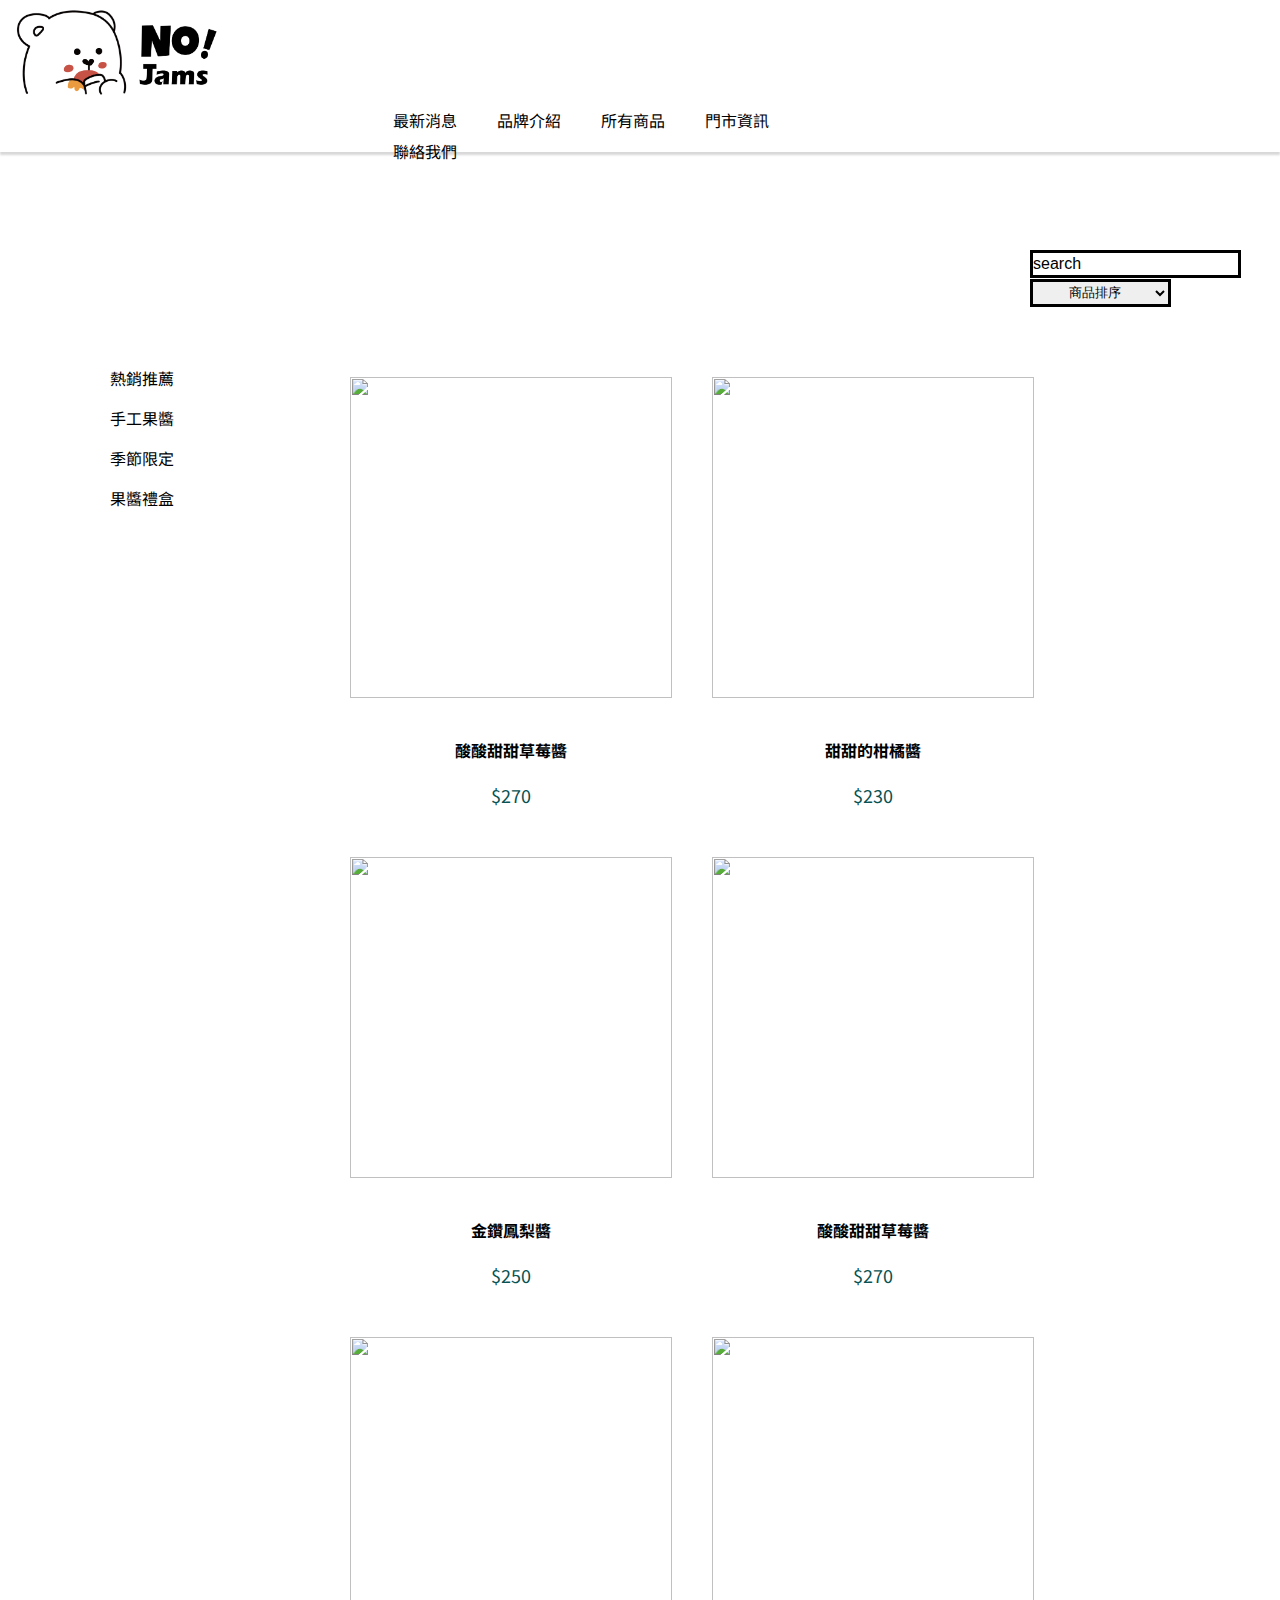
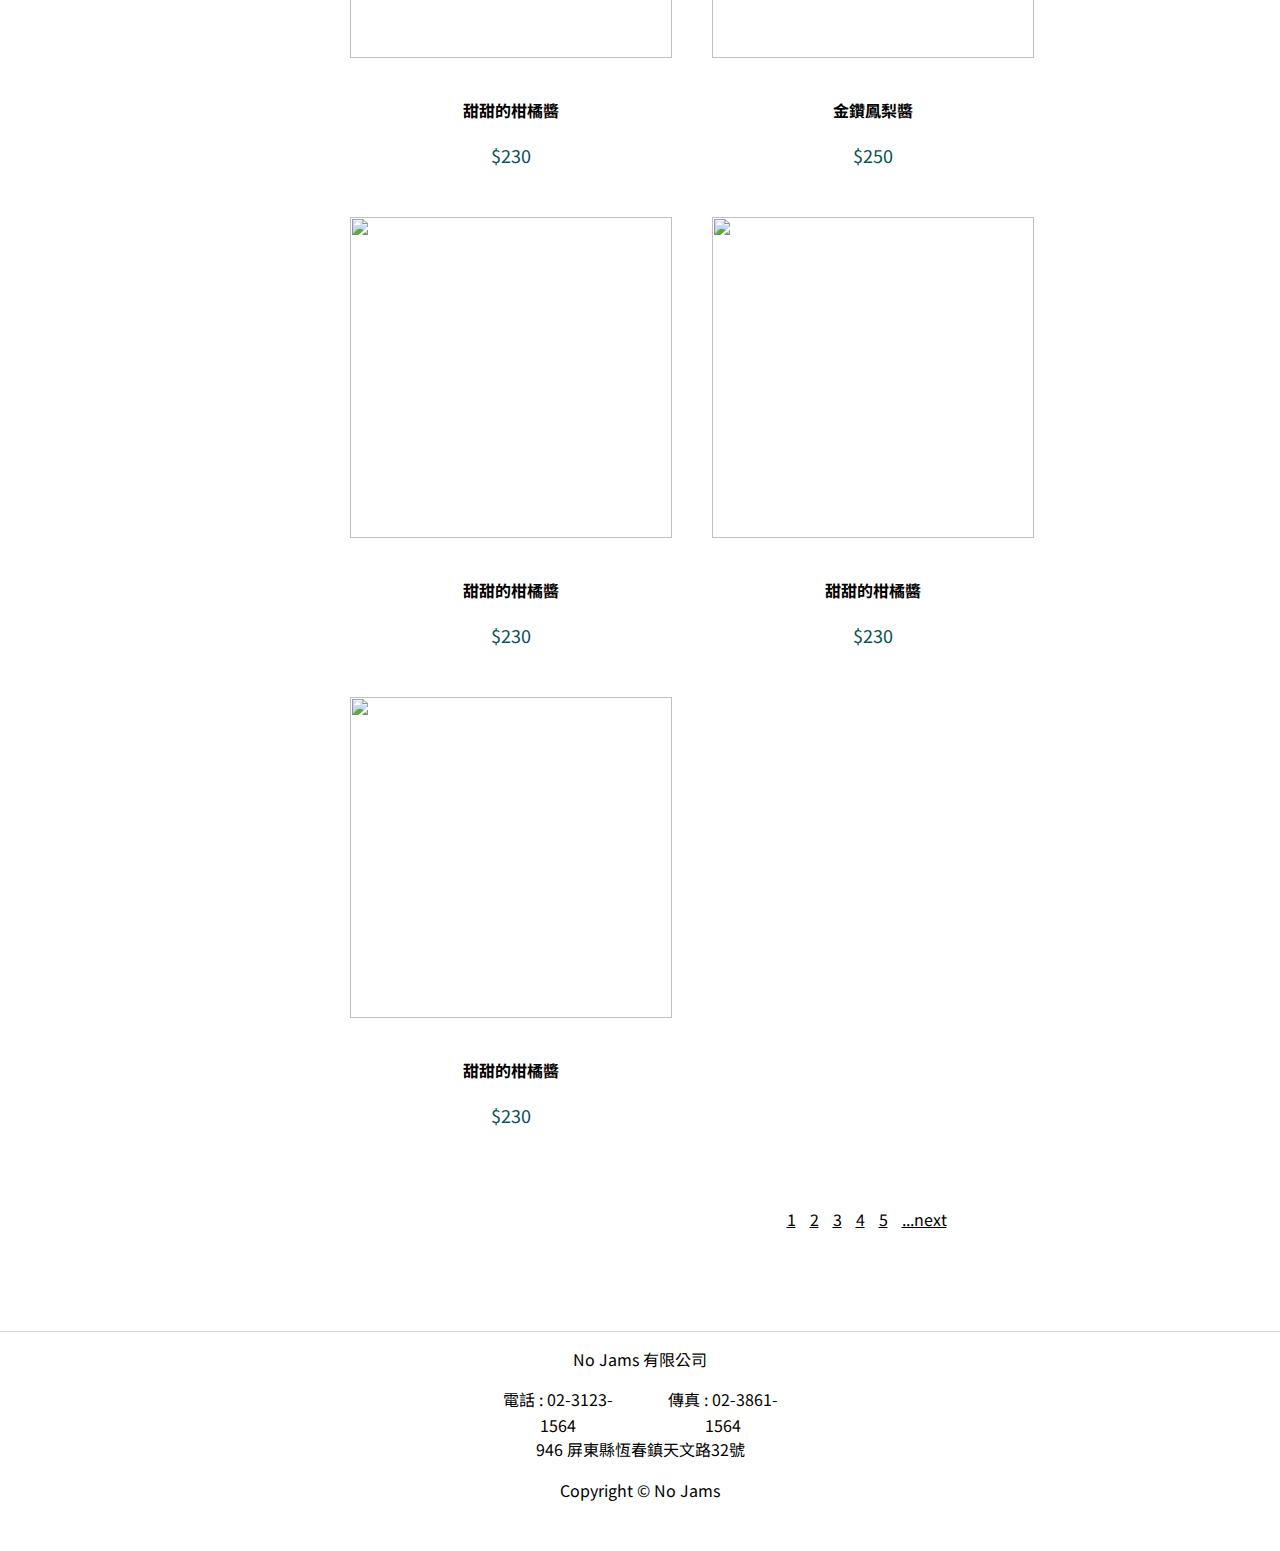
==== All_products.html @ 3ca2d2df "add.content" ====
<!DOCTYPE html>
<html lang="en">
<head>
    <meta charset="UTF-8">
    <meta http-equiv="X-UA-Compatible" content="IE=edge">
    <meta name="viewport" content="width=device-width, initial-scale=1.0">
    <title>所有商品</title>
    <link rel="stylesheet" href="./css/style.css">
    <link rel="stylesheet" href="https://pro.fontawesome.com/releases/v5.10.0/css/all.css" integrity="sha384-AYmEC3Yw5cVb3ZcuHtOA93w35dYTsvhLPVnYs9eStHfGJvOvKxVfELGroGkvsg+p" crossorigin="anonymous"/>
    <link rel="preconnect" href="https://fonts.googleapis.com">
    <link rel="preconnect" href="https://fonts.gstatic.com" crossorigin>                 
    <link href="https://fonts.googleapis.com/css2?family=Noto+Sans+TC:wght@100;300;400;500;700&display=swap" rel="stylesheet">
    <link rel="preconnect" href="https://fonts.googleapis.com">
    <link rel="preconnect" href="https://fonts.gstatic.com" crossorigin>
    <link href="https://fonts.googleapis.com/css2?family=Noto+Sans+TC:wght@100;300;400;500;700&family=Source+Sans+Pro:ital,wght@0,200;0,300;0,400;0,600;0,700;0,900;1,200;1,300;1,400;1,600;1,700;1,900&display=swap" rel="stylesheet">
</head>
<body>
 
    <div class="head">
        <a href="index.html"><img src="./img/nojams_logo.png" alt="" ></a>

        <div class="icon"> 
        <i class="fas fa-user"></i>
        <i class="fas fa-shopping-cart"></i>              
        <i class="fab fa-facebook"></i>
        <i class="fab fa-instagram"></i>
       </div>
        
        <ul>
            <li>
                <a href="News.html">最新消息</a> 
            </li>      
            <li>
                <a href="Brand_introduction.html">品牌介紹</a>  
            </li>
            <li>
                <a href="All_products.html">所有商品</a> 
                <ol>
                <li><a href="#">熱銷推薦 </a></li>
                <li><a href="#">手工果醬</a></li>                </ol>
             </li>
            <li>
                <a href="position.html">門市資訊</a>  
            </li>
            <li><a href="Content_us.html">聯絡我們</a> 
            </li>

           </ul>
        



     <div class="top_search">
        <div class="search">
            <input type="text" value="search">
            <button><i class="fas fa-search"></i></button>  
   
              <select name="" id=""> 
                  <option value="">商品排序</option>
                  <option value="價格高到低">價格高到低</option>
                  <option value="價格低至高">價格低至高</option>
              </select>
          
        </div>
           
     </div>

     
      <div class="Aproduct">
          <div class="list1_l">
            <li>
                <a href="#">熱銷推薦</a>
            </li>      
            <li>
                <a href="Jams.html">手工果醬</a>
                <ol>
                <li><a href="#">酸酸甜甜 </a></li>
                <li><a href="#">甜蜜蜜</a></li>
                <li><a href="#">屬於大人</a></li>
                </ol>
             </li>
            <li>
                <a href="#">季節限定</a>  
            </li>
            <li> 
                <a href="#">果醬禮盒</a>
            </li>
        </div>
        


           <div class="products"> 
               <div class="item">
                <a href="Jams.html">
                    <img src="./img/product2.jpg" alt="">
                    <h4>酸酸甜甜草莓醬</h4>
                 </a>
               <p>$270</p>
            </div>
            <div class="item">
                <a href="#">
                    <img src="./img/product.jpg" alt="">
                    <h4>甜甜的柑橘醬</h4>
                 </a>
                <p>$230</p>
             </div>
             <div class="item">
                <a href="#">
                    <img src="./img/product3.jpg" alt="">
                    <h4>金鑽鳳梨醬</h4>
                 </a>
                <p>$250</p>
             </div>
             <div class="item">
                <a href="#">
                       <img src="./img/product2.jpg" alt="">
                    <h4>酸酸甜甜草莓醬</h4>
                 </a>
                <p>$270</p>
             </div>
             <div class="item">
                <a href="#">
                    <img src="./img/product.jpg" alt="">
                    <h4>甜甜的柑橘醬</h4>
                 </a>
                <p>$230</p>
             </div>
             <div class="item">
                <a href="#">
                    <img src="./img/product3.jpg" alt="">
                    <h4>金鑽鳳梨醬</h4>
                 </a>
                <p>$250</p>
             </div>
             <div class="item">
                <a href="#">
                    <img src="./img/product.jpg" alt="">
                    <h4>甜甜的柑橘醬</h4>
                 </a>
                <p>$230</p>
             </div>
             <div class="item">
                <a href="#">
                    <img src="./img/product.jpg" alt="">
                    <h4>甜甜的柑橘醬</h4>
                 </a>
                <p>$230</p>
             </div>
             <div class="item">
                <a href="#">
                    <img src="./img/product.jpg" alt="">
                    <h4>甜甜的柑橘醬</h4>
                 </a>
                <p>$230</p>
             </div>
           
           </div>
       
    </div>

    <div class="page">
        <a href="#">1</a>
        <a href="#">2</a>
        <a href="#">3</a>
        <a href="#">4</a>
        <a href="#">5</a>
        <a href="#">...next <i class="fas fa-angle-right"></i></a>
        
        
    </div>


  
    <div id="footer">
        <div class="ficon">
        <i class="fab fa-facebook"></i>
        <i class="fab fa-instagram"></i>
        <i class="fas fa-envelope"></i>
        </div>
        <div class=text>
        <p>No Jams 有限公司</p>
        <div class="phone">
        <p class="ph">電話 : 02-3123-1564</p><p>傳真 : 02-3861-1564</p>
        </div>
        <p>946 屏東縣恆春鎮天文路32號</p>
        <p>Copyright © No Jams</p>
        </div>
    </div>

</body>
</html>
---- css/style.css ----
@import url('reset.css');

*{
    margin: 0;
    padding: 0;
    color: black;
    box-sizing: border-box;
    
}
body{
    font-family: 'Noto Sans TC' ,sans-serif;
    font-size: 16px;
    margin: 0 auto;
    overflow-x: hidden;
    
    
}

/* head */

.head{
    height: 152px;
    box-shadow: 0 3px 2px rgba(199, 199, 199, 0.7);    
    z-index: 1;


    

}

img{
    width: 239px;
    height: 103px;
    

}

/* 選單 */
ul{
    width: 515px;
    margin: 0 auto;
    
    
   
  }
  
  li{ 
    position: relative;
    display: inline-block;  
    font-style: normal;
  
   
    
  }
  
  li a{
    display: block;
    width: 80px;
    height: 30px;
    text-decoration: none;
    line-height: 23.17px;
    margin: 0 10px ;    
    
    
  }
  
  li a:hover{
      color: rgb(218, 218, 218);
  }
  
  
  
  ul>li:hover ol{
    display: block;
   
    
  
  }
  ol{
    position: absolute;
    display: none;
    top: 30px;
    left: -8px;

  }
  
  
  
  ol>li a{
    display: block;
    width: 80px;
    height: 30px;
    text-decoration: none;
    text-align: center;
    line-height: 20px;
  
  }
  
  ol:hover>li {
   
  
  
  }

  /* icon */

.icon{
    font-size: 20px;
    float: right;
    margin-top: 20px;
    margin-right :20px ;
}

.fas ,.fab{
    margin-right: 20px;

}

/* head下的圖 */

.photo{
    /* background-color: rgb(207, 205, 205); */
    height: 629px;
    margin-top: 15px;
    margin-bottom: 140px;
   
    
    
   
}
.photo img{
  width:100%;
  height: 100%;
  object-fit: cover;
  

}
/* 裝飾叉子湯匙 */
.Decorate{
  position: absolute;
  top: 978px;
  right: -152px;
  width: 100%;
  height: 155px;
  width: 575px;
  transform: rotate(51deg);
}

.Decorate2{
  position: absolute;
  top: 1885px;
  left: -110px;
  width: 100%;
  height: 155px;
  width: 526px;
  transform: rotate(316deg);
  


}

/*首頁 區塊1 */
.top{
    width: 1040px;
    height: 520px;
    margin: 0 auto;
    display: flex;
    
}

.top img{
  height: 480px;
  width: 557px;
  margin-top: 20px;
  margin-left: 20px;
  object-fit: cover;
  object-position: bottom right;
  box-shadow: 8px 6px 7px rgba(0, 0, 0, 0.7); 

  
}

.ph1{
  position: relative;
}

.line{
  height: 484px;
  width: 556px;
  position: absolute;
  border: 3px solid black;
  border-bottom: 4px solid black ;
  border-right: 5px solid black ;
  top:5px;
  left: 5px;
  
}


.list1{
  margin: 20px;
  margin-left: 60px;

}

.list1 h1{
  margin: 20px 20px 10px;


}

.list1 h3{
  margin: 0 20px 30px;

}

.list1 p{
  margin: 20px;
  line-height:1.6;

}

.list1{

}

.list1 a{
  font-size: 16px;
  font-style: normal;
	display: block;
	background-color:#F5C554;
	width: 111px;
	height: 43px;
	text-align: center;
	line-height: 40px;
  margin-top: 40px;
  margin-left: 246px;
}
  

/* 首頁區塊2 */
.top2{
  width: 1040px;
  height: 520px;
  margin: 80px auto;
  display: flex;
}

.top2 img{
height: 480px;
width: 557px;
object-fit: cover;
object-position: bottom;
margin-top: 20px;
margin-left: 20px;
box-shadow: 8px 6px 7px rgba(0, 0, 0, 0.7); 

}

.ph2{
position: relative;
}

.line2{
height: 484px;
width: 556px;
position: absolute;
border: 3px solid black;
border-bottom: 4px solid black ;
border-right: 5px solid black ;
top:5px;
left: 5px;


}


.list2{
margin: 20px;
margin-right: 40px;

}

.list2 h1{
margin: 20px 20px 10px;


}

.list2 h3{
margin: 0 20px 30px;

}

.list2 p{
margin: 20px;
line-height:1.6;

}

.list2{

}

.list2 a{
font-size: 16px;
font-style: normal;
display: block;
background-color:#F5C554;
width: 111px;
height: 43px;
text-align: center;
line-height: 40px;
margin-top: 40px;
margin-left: 246px;
}

/* 首頁輪播區塊3 */

.top3 {
  height: 750px;
  display: flex;
  margin-top: 130px;
  overflow: hidden;
  position: relative;
}



.top3 img{
  width: 322px;
  height: 382px;
  margin-right: 50px;
  margin-top: 200px;
  object-fit: cover;
  object-position: bottom;
  box-shadow: 8px 6px 7px rgba(0, 0, 0, 0.7); 
}

.ph3,.ph5,.ph7{
  position: relative;
  margin-top: 40px;
  


}

.line3,.line5,.line7{
  width: 322px;
  height: 382px;
  position: absolute;
  border: 3px solid black;
  top:189px;
  left:-10px
}

.ph4,.ph6{
  position: relative;
  margin-top: 100px;

}

.line4,.line6{
  width: 322px;
  height: 382px;
  position: absolute;
  border: 3px solid black;
  top: 189px;
  left:-10px

}

.top3 .list3{
  width: 450px;
  height: 150px;
  margin: 0 auto;
  position: absolute;
  left: 0;
  right: 0;
  top:30px;
  margin: auto;
}
.top3 .list3 h1{
  font-size: 64px;
  position: absolute;
  margin: 0 auto;
  text-shadow: 2px 3px #999999;
  color: #F5C554;


}

.top3 .list3 h2{
  position: absolute;
  top: -1px;
  left: -142px;
  transform: rotate(347deg);
  


}
.top3 .list3 h3{
  font-weight: bold;
  position: absolute;
  top: -14px;
  right: -86px;
  transform: rotate(19deg);
  
}


.top3 a{
  font-size: 25px;
  font-style: normal;
  color: white;
  text-shadow: 1px 2px #8a8a8a;
  display: block;
  background-color:#000000;
  width: 121px;
  height: 40px;
  text-align: center;
  line-height:1.6;
  margin: 0 auto;
  margin-top: 110px;
  text-decoration: none;
  }


/* 頁尾 */
#footer{
  height: 220px;
  margin: 0 auto;
  position: relative;
  margin-top: 100px;
  border-top: 1px solid rgba(199, 199, 199, 0.7);
}

#footer .text p{
  text-align: center;
  padding-top: 15px;
  line-height: 1.6;
  font-size: 16px;
}

.ficon{
  font-size: 20px;
  position: absolute;
  top: 100px;
  left: 461px;
  

}

#footer .text  .phone{
  height: 50px;
  width: 310px;
  display: flex;
  margin: 0 auto;
  
}
#footer .text  .phone .ph{
  margin-right: 20px;
}
/* 品牌介紹背景浮動區塊 */


.photo1{
  margin-top: 15px;
  /* background-color: rgb(207, 205, 205); */
  height: 629px;
  margin-bottom: 380px;
  position: relative;
}
.photo1 img{
  width:100%;
  height: 100%;
  object-fit: cover;
  object-position: center;

  

}
.photo1 .p1{
  width: 910px;
  height: 486px;
  position: absolute;
  top: 405px;
  left: 0;
  right: 0;
  margin: auto;
 
}
.photo1 .p1 img{
  object-fit: cover;
  object-position: 10% 30%;
  
}


.p1 h1{
  font-size: 64px;
  position: absolute;
  text-align: center;
  top: 116px;
  left: 0;
  right: 0;
  bottom: 0;
  margin: auto;
  color: white;
  font-weight: 500;
  text-shadow: 2px 3px #999999;
 
}



/* 品牌介紹製作步驟-如何製作果醬 */

.middle{ 
  width: 1200px;
  height: 1160px;
  margin: 0 auto;
  font-size: 0%;
  background-image: url(../img/Vector\ 1.png);
  background-repeat: no-repeat;
  position: relative;

}
.middle .lin {
    position: absolute;
    left: -150px;
    bottom: -195px;
    width: 710px;
    height: 296px;
}
.middle .bee{
  width: 130px;
  height: 120px;
  position: absolute;
      left: 569px;
    bottom: 59px;

}

.middle h1{
  font-size: 64px;
  text-align: center;
  /* text-shadow: 2px 3px #999999; */
  -webkit-text-fill-color: transparent;
  -webkit-text-stroke: 2px #F5C554;
 
}

.middle1 {
  display: flex;
  flex-wrap: wrap;
  margin: 30px 20px;
  

  
 


}

.middle1 .step{
  list-style: none;
  width: 325px;
  height: 430px;
  vertical-align: middle;
  margin: 50px  auto; 
  
   
 
 

}
  


.middle1 img{
  width: 325px;
  height: 259px;
  object-fit: cover;
  object-position: bottom;
}

.middle1 h4{
  font-size: 25px ;
  text-align: center;
  line-height: 35px;
  padding: 0 0px;
  padding-top: 0px;

}

.middle1 p{
  font-size: 16px;
  padding: 10px 20px;
  line-height: 35px;
  text-align: center;

}

.step1{
  border: 3px solid #F5C554;
  height: 171px;
  position: relative;

}

.step1 h4{
  color: #F5C554;
}

.step1 img{
  height: 41px;
  width: 121px;
  position: absolute;
  top: -15px;
  left: 100px;
  position: relative;


  
}
.box{
  height: 41px;
  width: 121px;
  background-color: white;
  border: 3px solid #F5C554;
  position: absolute;
  top: -22px;
  left: 93px;
} 


/* 品牌介紹最下面區塊 */

.down{
  margin-top: 40px;
  background-color: coral;
  height: 473px;
  display: flex;


}

.down img{
  height: 100%;
  object-fit: cover;
  width: 100%;
  overflow: hidden;

}






/* 最新消息 */

.middlenews {
  width: 1200px;
  height: 1000px;
  margin: 0 auto;
 
}

.middlenews h1{
  font-size: 64px;
  text-align: center;
  margin-bottom: 40px;
  text-shadow: 2px 3px #999999;
}



.news {
  /* background: #ffffff ; */
  border: 3px solid rgb(180, 180, 180);
  width: 440px;
  height: 360px;
  margin: 0 auto;
  display: inline-block;
  vertical-align: middle;
  margin: 40px 77px; 
  box-shadow: 8px 6px 7px rgba(65, 65, 65, 0.7); 

 
  
  
}

.new1{

  
  
  
 
}

.new1 img{
  width: 440px;
  height: 240px;
  width: 100%;
  object-fit: cover;
  object-position: center ;
}

.new1 p{
  font-size: 16px;
  padding-left: 20px;
  padding-top: 15px;
  
  

}

.new1 h3{
  font-size: 25px;
  padding-left: 20px;
  padding-top: 28px;
  float: left;
  
  
}

.new1 a{
  font-size: 18px;
  float: right;
  margin: 0 10px;
  padding-top: 35px;
}

.new1 a .fas {
  font-size: 20px;
  margin-left: 5px;
}
.news a:hover,.fas:hover{
  color: #869DB3;
}



/* 左邊商品列表 */


.Aproduct{
  display: flex;
  padding-left: 100px;

  
}

.list1_l{
  width: 250px;
  margin: 0 auto;
  margin-right: 50px; 
  margin-top: 50px;
 
}

.list1_l li:hover{ 
  font-style: normal;
}

.list1_l li a{
  display: block;
  width: 80px;
  height: 30px;
  text-decoration: none;
  line-height: 23.17px;
  margin: 0px 10px ;  
   
  
}

.list1_l li a:hover{
    color: #657682;
 
}

.list1_l li:hover .list1_ll li {
  position: relative;
  
}
.list1_l ol{
  position: absolute;
  display: none;
  top: 0px;
  left: 80px;

}



.list1_l ol>.list1_l li a{
  display: block;
  width: 80px;
  height: 30px;
  text-decoration: none;
  text-align: center;
  line-height: 20px;

}


.list1_l li:hover ol {
  display: block;
}

.list1_l>li{
  display: block;
  margin: 10px 0;
}





/* 中間商品 */
.products {
  display: flex;
  flex-wrap: wrap;
  height: 100%;
  margin-left: 80px;
  margin-top: 50px;
  
 
}

.item{
  width: 322px;
  height: 440px;
  text-align: center;
  margin: 20px;
 
}

.products img{
  width: 322px;
  height: 321px;
  display: block;
  width: 100%;
  margin-bottom: 40px;

}

.products h4{
  font-size: 16px;
  margin-bottom: 20px;

  
  


}

.products p{
  font-size: 18px;
  color: rgb(7, 82, 82);
  


}
.products p:hover{

}

.products a{
  text-decoration:none
  
}

.products a h4:hover{
  color: #869DB3;
  
}


/* 最下面頁面連結 */
.page{
 width: 1033px;
  margin-left: 360px;
  text-align: center;
  margin-top: 50px;
}

.page a {
  display: inline;
  margin: 0 5px;
 
 

}

.page a .fas{

}

.page a:hover{
  text-decoration: none;
  color: #8a8a8a;
  
}

/* 搜尋列表 */

.top_search{
  display: flex;
  margin: 0 30px;
  margin-top: 80px;
}
.search{
  padding-left:1000px;
  position: relative;
 

}
.search input{
  border: 3px solid;
  height: 28px;
  width: 211px;
  font-size: 16px;
  
  
}

.search button{
  border: none;
  height: 19px;
  width: 20px;
  position: absolute;
  top: 4px;
  right: 149px;
  background-color: white;
}
.search .fas{
  font-size: 18px;
  margin-top: 1px; 
}

/* 商品排序選單 */

select{
  height: 28px;
  width: 141px;
  text-align: center;
  border: 3px solid black;
  
}

option{

}

 


  /*購買頁面 */


  .shop{
    margin-top: 80px;
    padding:80px 140px;
    /* background-color: rgb(22, 22, 22); */
    display: flex

  }

  .shop img{
    height: 561px;
    width: 675px;

  }

  .shop_test{
    height: 561px;
    width: 471px;
    background-color: rgb(255, 255, 255);
    padding-top: 60px;
    padding-left: 100px;


   
  }


  .shop h1{
    font-size: 41px;
    margin-bottom: 20px;
  } 

  .shop h5{
    font-size: 25px;
    color: rgb(14, 119, 119);
    margin-bottom: 10px;
  } 

  .shop p{
    width: 368px;
    line-height: 1.6;
    margin: 10px 0;
    letter-spacing:2px;


  }

.shop .fas{
  font-size: 20px;
}

.shop_test .box_1{
  height: 55px;
  display: flex;
  margin: 20px 0;
  

}


.decrase{
    height: 55px;
    width: 53px;
    border: 1px solid rgb(0, 0, 0);
    line-height: 40px;
    border-right: none;
    float: left;
    padding-left: 17px;
    padding-top: 8px;
    background-color: white;

}

.number{
  height: 55px;
  width: 73px;
  border: 1px solid rgb(0, 0, 0);  
  float: left; 
}

.plus{
  height: 55px;
  width: 53px;
  border: 1px solid rgb(0, 0, 0);
  line-height: 40px;
  border-left: none;
  padding-left: 17px;
  padding-top: 8px;
  background-color: white;
  margin-right: 40px;


} 



button{
  height: 55px;
  width: 143px;
  background-color: black;
  font-size: 18px;
  color: white;
  /* text-align: center; */
  border: 1px solid #000000;

}
button:hover{
  background-color: #F5C554;
}


/* 門市資訊position */


.store{
  margin-top: 120px;
  margin-bottom: 100px;
  clear: both
  
  
}

.store h1{
    font-size: 64px;
    text-align: center;
    margin-bottom: 40px;
    text-shadow: 2px 3px #999999;
    
}

.all_map{
  height: 100%;
  width: 855px;
  margin: 0 auto;
  padding: 25px;
  display: flex;
  
  
  
  
 

}

.map1{
  height: 302px;
  width: 395px;
  
  

}

.all_map .text{
  height: 302px;
  width: 395px;
  padding:80px 25px 80px 100px;
  
  


}


.all_map .text h2{
  font-size: 46px ;
  margin-bottom: 20px;
  
}

.all_map .text p{
  letter-spacing: 1px;
  
  
}


/* 聯絡我們 content us */


.content{
  margin: 120px auto;
  position: relative;
  height: 800px;
  
  

}

.content h1{
  font-size: 64px;
  margin: 40px 0;
  text-align: center;
  text-shadow: 2px 3px #999999;

}

.content h5{
  margin-bottom: 40px;
  letter-spacing: 2px;
  line-height: 1.6;
  text-align: center;
  font-size: 16px;
  

  
 
  

}


form{
  margin-bottom: 100px;
  position: absolute;
  top:191px;
  left: 400px;
  


}
form .text{
  float: left;
  margin: 20px;
  
 
  

}

form .input{
  float: left;
  margin: 20px;
  height: 100%;


}

form p{
  margin-top: 20px;
  font-size: 25px;
  margin-bottom:29px;
 
  
  
}

form input{
  display: block;
  margin-top: 20px;
  font-size: 16px;
  min-width:400px;
  max-width:500px;
  padding:10px;
  border: 3px solid black;
  border-bottom: 4px solid black ;
  border-right: 3.5px solid black ;



}

form .question{
  min-width:400px;
  max-width:500px;
  min-height: 200px;
  max-height: 300px;
  margin-top: 25px;
  font-size: 16px;
  padding:10px;
  border: 3px solid black;
  border-bottom: 4px solid black ;
  border-right: 3.5px solid black ;

 
  
}
form .sub{
  height: 46px;
  min-width: 150px;
  padding: 10px 0;
  background-color: black;
  color: white;
  
}
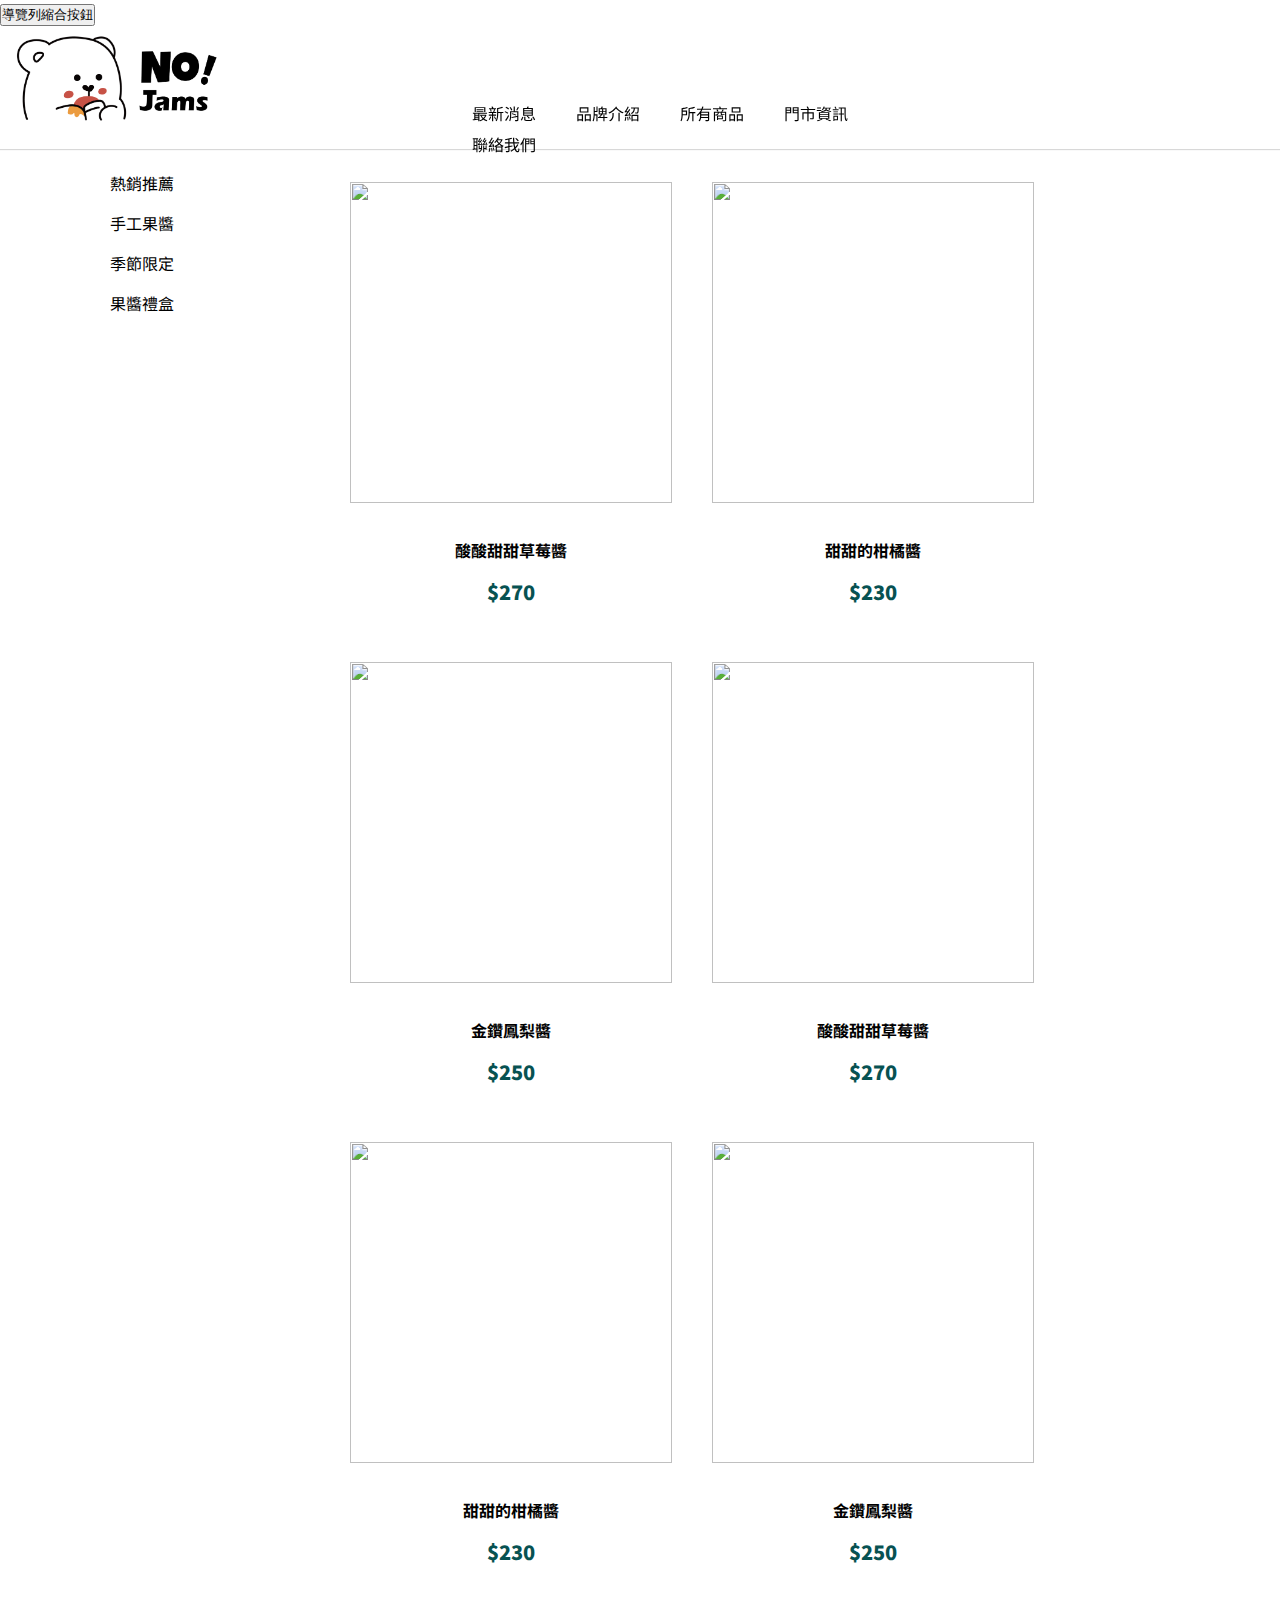
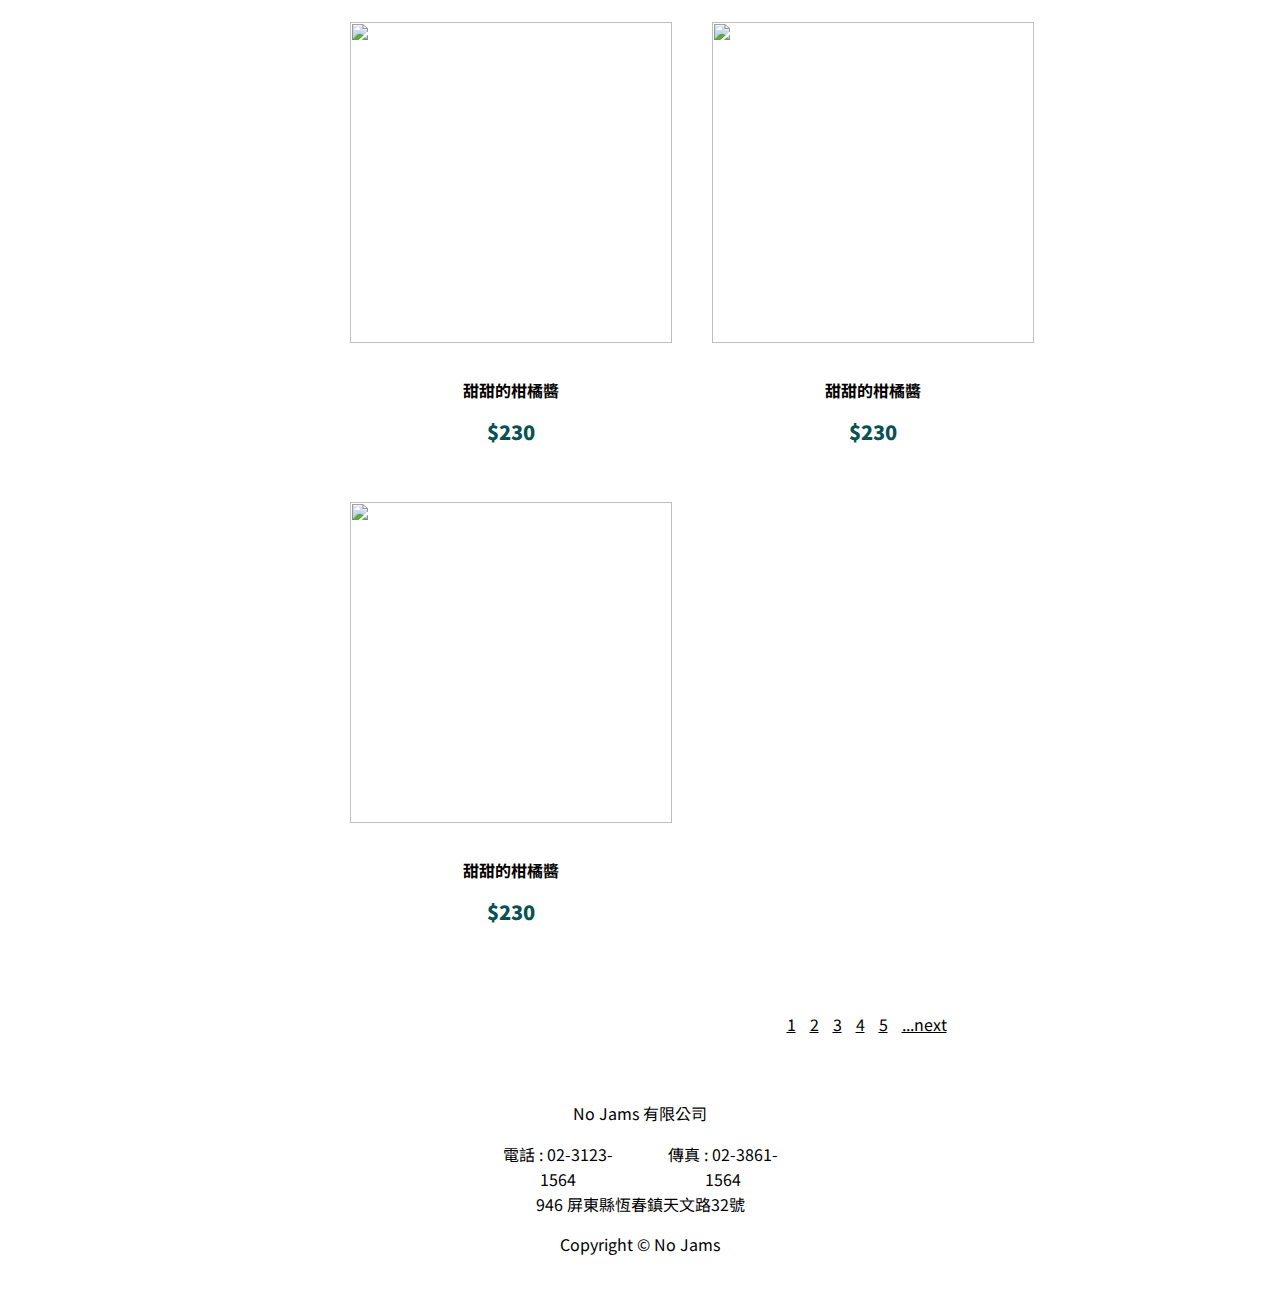
==== commit f85c21e9: "add all & rwd+index" ====
--- a/All_products.html
+++ b/All_products.html
@@ -5,7 +5,7 @@
     <meta http-equiv="X-UA-Compatible" content="IE=edge">
     <meta name="viewport" content="width=device-width, initial-scale=1.0">
     <title>所有商品</title>
-    <link rel="stylesheet" href="./css/style.css">
+    <link rel="stylesheet" href="./css/ALL_product.css">
     <link rel="stylesheet" href="https://pro.fontawesome.com/releases/v5.10.0/css/all.css" integrity="sha384-AYmEC3Yw5cVb3ZcuHtOA93w35dYTsvhLPVnYs9eStHfGJvOvKxVfELGroGkvsg+p" crossorigin="anonymous"/>
     <link rel="preconnect" href="https://fonts.googleapis.com">
     <link rel="preconnect" href="https://fonts.gstatic.com" crossorigin>                 
@@ -15,18 +15,10 @@
     <link href="https://fonts.googleapis.com/css2?family=Noto+Sans+TC:wght@100;300;400;500;700&family=Source+Sans+Pro:ital,wght@0,200;0,300;0,400;0,600;0,700;0,900;1,200;1,300;1,400;1,600;1,700;1,900&display=swap" rel="stylesheet">
 </head>
 <body>
- 
+    <button type="button" class="btn_switch">導覽列縮合按鈕</button>
     <div class="head">
         <a href="index.html"><img src="./img/nojams_logo.png" alt="" ></a>
-
-        <div class="icon"> 
-        <i class="fas fa-user"></i>
-        <i class="fas fa-shopping-cart"></i>              
-        <i class="fab fa-facebook"></i>
-        <i class="fab fa-instagram"></i>
-       </div>
-        
-        <ul>
+       <ul>
             <li>
                 <a href="News.html">最新消息</a> 
             </li>      
@@ -37,7 +29,8 @@
                 <a href="All_products.html">所有商品</a> 
                 <ol>
                 <li><a href="#">熱銷推薦 </a></li>
-                <li><a href="#">手工果醬</a></li>                </ol>
+                <li><a href="Jams.html">手工果醬</a></li>
+                </ol>
              </li>
             <li>
                 <a href="position.html">門市資訊</a>  
@@ -46,13 +39,21 @@
             </li>
 
            </ul>
+
+        <div class="icon"> 
+        <i class="fas fa-user"></i>
+        <i class="fas fa-shopping-cart"></i>              
+        <i class="fab fa-facebook"></i>
+        <i class="fab fa-instagram"></i>
+       </div>
         
+     </div>
 
-
+     <div class="space"></div>
 
      <div class="top_search">
         <div class="search">
-            <input type="text" value="search">
+            <input type="text" placeholder="search">
             <button><i class="fas fa-search"></i></button>  
    
               <select name="" id=""> 
@@ -96,7 +97,7 @@
                     <h4>酸酸甜甜草莓醬</h4>
                  </a>
                <p>$270</p>
-            </div>
+                </div>
             <div class="item">
                 <a href="#">
                     <img src="./img/product.jpg" alt="">
@@ -171,12 +172,7 @@
 
 
   
-    <div id="footer">
-        <div class="ficon">
-        <i class="fab fa-facebook"></i>
-        <i class="fab fa-instagram"></i>
-        <i class="fas fa-envelope"></i>
-        </div>
+    <div class="footer1">
         <div class=text>
         <p>No Jams 有限公司</p>
         <div class="phone">
@@ -184,7 +180,14 @@
         </div>
         <p>946 屏東縣恆春鎮天文路32號</p>
         <p>Copyright © No Jams</p>
+        <div class="ficon">
+            <i class="fab fa-facebook"></i>
+            <i class="fab fa-instagram"></i>
+            <i class="fas fa-envelope"></i>
+            </div>
         </div>
+       
+
     </div>
 
 </body>
--- a/css/ALL_product.css
+++ b/css/ALL_product.css
@@ -0,0 +1,237 @@
+@import url("style.css");
+
+
+/* 搜尋列表 */
+  
+.top_search{
+  display: flex;
+  margin: 0 30px;
+  margin: 40px 0;
+}
+.search{
+  padding-left:1000px;
+  position: relative;
+  
+
+}
+.search input{
+  border: 3px solid;
+  height: 28px;
+  width: 211px;
+  font-size: 16px;
+  
+  
+}
+
+.search button{
+  border: none;
+  height: 19px;
+  width: 20px;
+  position: absolute;
+  top: 4px;
+  right: 112px;
+  background-color: white;
+}
+.search .fas{
+  font-size: 18px;
+  margin-top: 1px; 
+}
+
+
+
+/* 商品排序選單 */
+
+select{
+  height: 28px;
+  width: 100px;
+  text-align: center;
+  border: 3px solid black;
+  float:right;
+ 
+  
+}
+
+option{ 
+
+}
+
+
+
+
+/* 左邊商品列表 */
+
+
+.Aproduct{
+    display: flex;
+    padding-left: 100px;
+  
+    
+  }
+  
+  .list1_l{
+    width: 250px;
+    margin: 0 auto;
+    margin-right: 50px; 
+    /* margin-top: 50px; */
+   
+  }
+  
+  .list1_l li:hover{ 
+    font-style: normal;
+  }
+  
+  .list1_l li a{
+    display: block;
+    width: 80px;
+    height: 30px;
+    text-decoration: none;
+    line-height: 23.17px;
+    margin: 0px 10px ;  
+     
+    
+  }
+  
+  .list1_l li a:hover{
+      color: #657682;
+   
+  }
+  
+  .list1_l li:hover .list1_ll li {
+    position: relative;
+    
+  }
+  .list1_l ol{
+    position: absolute;
+    display: none;
+    top: 0px;
+    left: 80px;
+  
+  }
+  
+  
+  
+  .list1_l ol>.list1_l li a{
+    display: block;
+    width: 80px;
+    height: 30px;
+    text-decoration: none;
+    text-align: center;
+    line-height: 20px;
+  
+  }
+  
+  
+  .list1_l li:hover ol {
+    display: block;
+  }
+  
+  .list1_l>li{
+    display: block;
+    margin: 10px 0;
+  }
+  
+  
+  
+  
+  
+  /* 中間商品 */
+  .products {
+    display: flex;
+    flex-wrap: wrap;
+    height: 100%;
+    margin-left: 80px;
+    /* margin-top: 50px; */
+    
+   
+  }
+  
+  .item{
+    width: 322px;
+    height: 440px;
+    text-align: center;
+    margin: 20px;
+   
+  }
+  /* .item:hover{
+    border: 3px solid black;
+
+  } */
+  
+  .products img{
+    width: 322px;
+    height: 321px;
+    display: block;
+    width: 100%;
+    margin-bottom: 35px;
+    /* transition: .5s; */
+  
+  }
+
+  .products img:hover{
+    /* transform: scale(1.1); */
+   
+  }
+  
+  .products h4{
+    font-size: 16px;
+    margin-bottom: 15px;
+  
+    
+    
+  
+  
+  }
+  
+  .products p{
+    font-size: 20px;
+    font-weight: 900;
+    color: rgb(7, 82, 82);
+    
+  
+  
+  }
+  .products p:hover{
+  
+  }
+  
+  .products a{
+    text-decoration:none
+    
+  }
+  
+  .products a h4:hover{
+    color: #869DB3;
+    text-decoration:underline;
+    
+  }
+  
+  
+  /* 最下面頁面連結 */
+  .page{
+   width: 1033px;
+    margin-left: 360px;
+    text-align: center;
+    margin-top: 50px;
+    margin-bottom: 50px;
+  }
+  
+  .page a {
+    display: inline;
+    margin: 0 5px;
+   
+   
+  
+  }
+  
+  .page a .fas{
+  
+  }
+  
+  .page a:hover{
+    text-decoration: none;
+    color: #8a8a8a;
+    
+  }
+  
+  
+   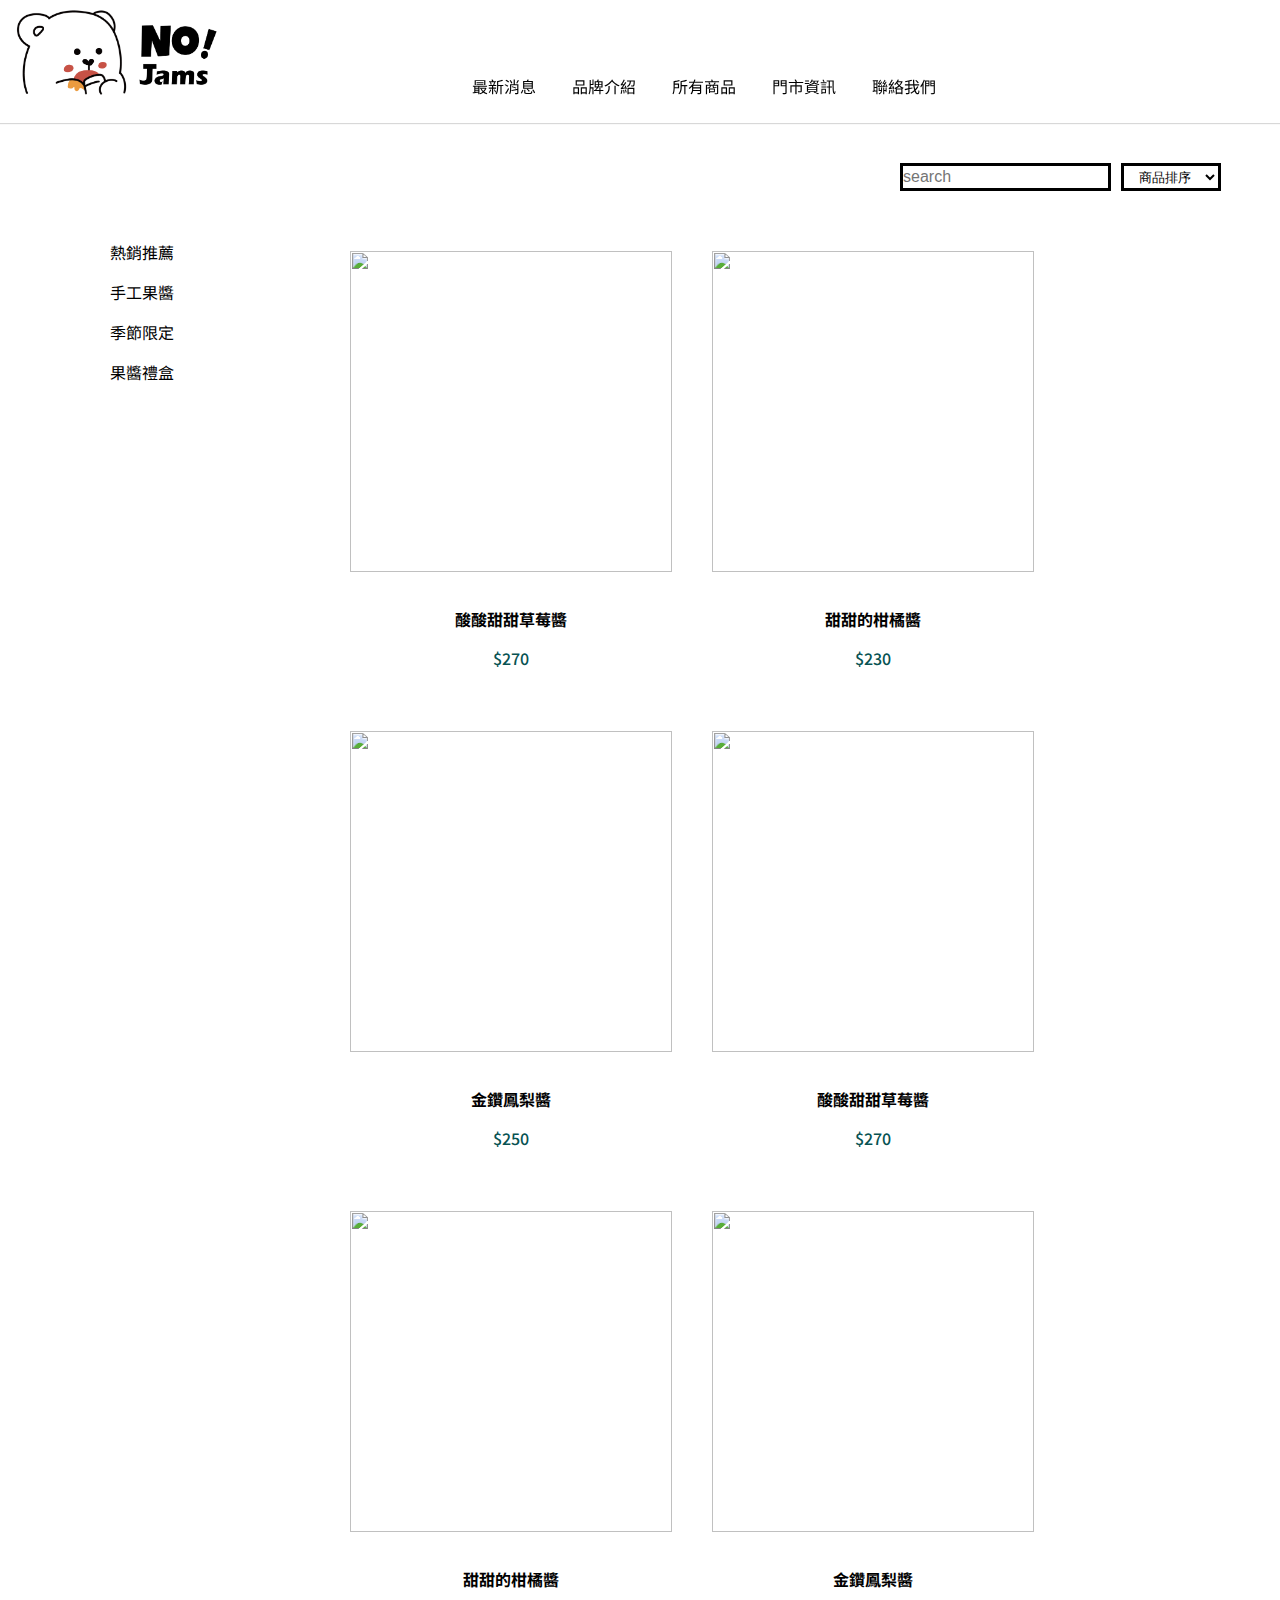
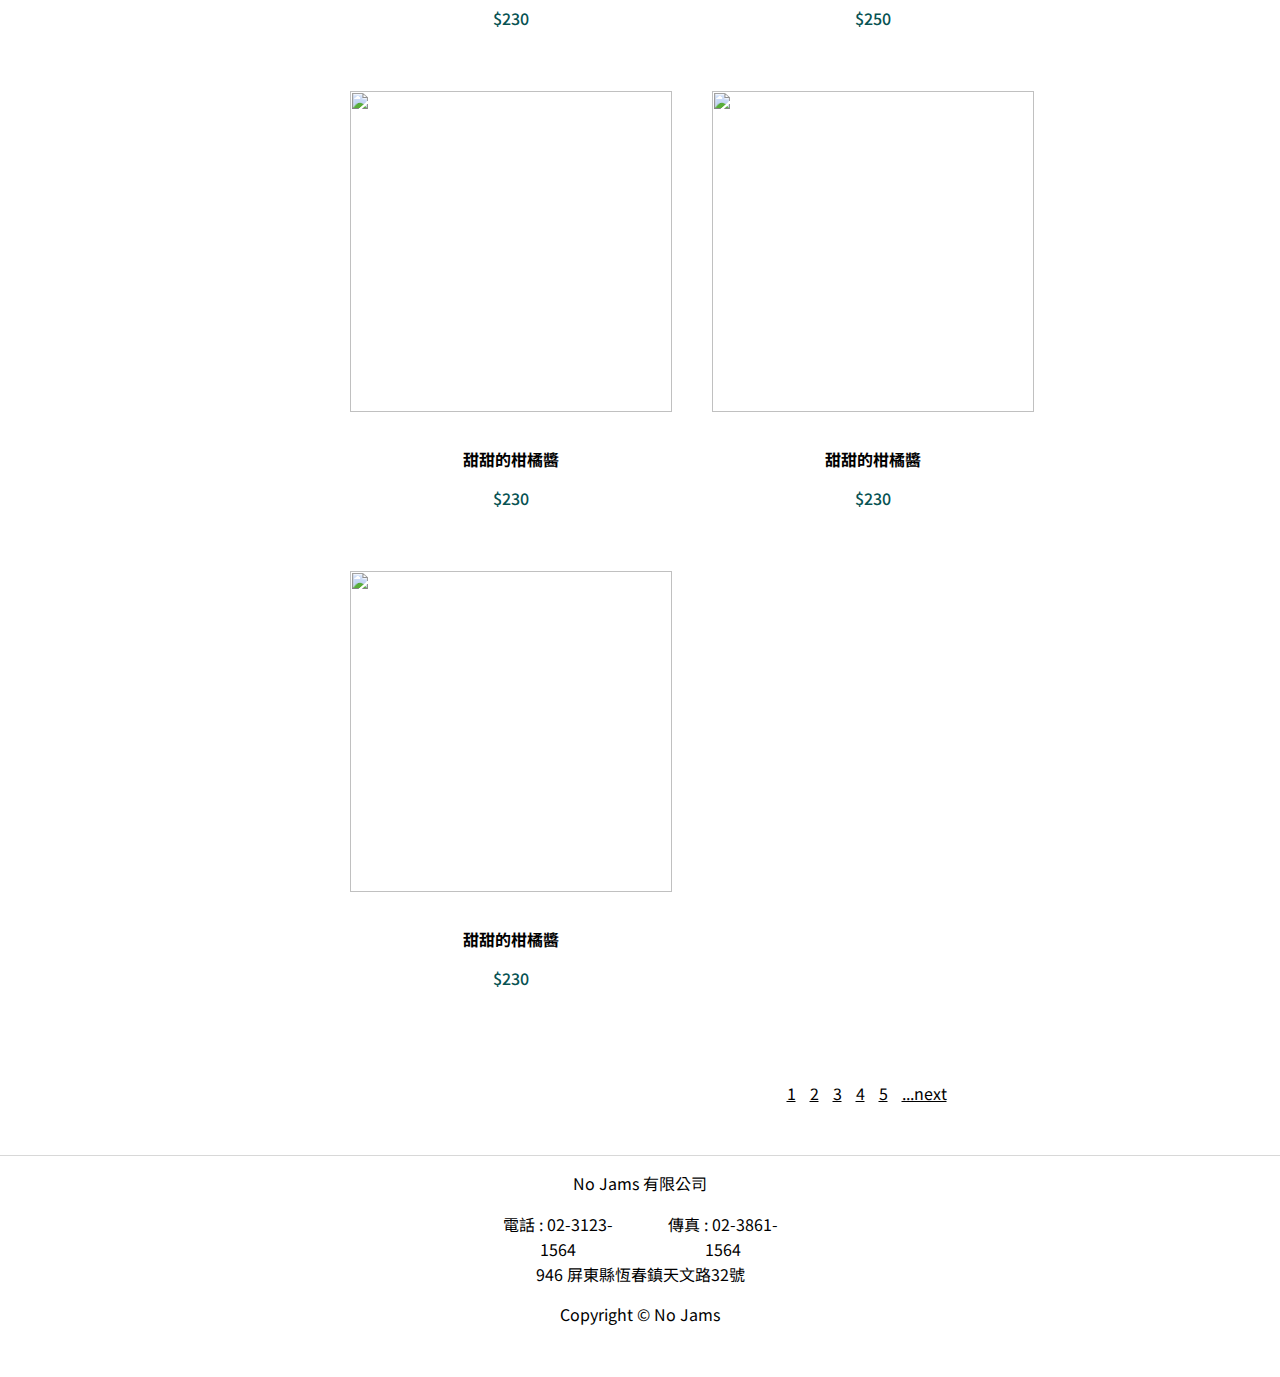
==== commit dad73286: "全部新增 RWD" ====
--- a/All_products.html
+++ b/All_products.html
@@ -13,10 +13,18 @@
     <link rel="preconnect" href="https://fonts.googleapis.com">
     <link rel="preconnect" href="https://fonts.gstatic.com" crossorigin>
     <link href="https://fonts.googleapis.com/css2?family=Noto+Sans+TC:wght@100;300;400;500;700&family=Source+Sans+Pro:ital,wght@0,200;0,300;0,400;0,600;0,700;0,900;1,200;1,300;1,400;1,600;1,700;1,900&display=swap" rel="stylesheet">
+    <link rel="stylesheet" href="./css/hamburger.css">
+
 </head>
 <body>
-    <button type="button" class="btn_switch">導覽列縮合按鈕</button>
     <div class="head">
+        <div class="ham">
+            <button class="hamburger hamburger--squeeze" type="button">
+                <span class="hamburger-box">
+                <span class="hamburger-inner"></span>
+                </span>
+            </button>
+        </div>
         <a href="index.html"><img src="./img/nojams_logo.png" alt="" ></a>
        <ul>
             <li>
@@ -56,13 +64,14 @@
             <input type="text" placeholder="search">
             <button><i class="fas fa-search"></i></button>  
    
-              <select name="" id=""> 
-                  <option value="">商品排序</option>
-                  <option value="價格高到低">價格高到低</option>
-                  <option value="價格低至高">價格低至高</option>
-              </select>
+              
           
         </div>
+        <select name="" id=""> 
+            <option value="">商品排序</option>
+            <option value="價格高到低">價格高到低</option>
+            <option value="價格低至高">價格低至高</option>
+        </select>
            
      </div>
 
@@ -73,7 +82,7 @@
                 <a href="#">熱銷推薦</a>
             </li>      
             <li>
-                <a href="Jams.html">手工果醬</a>
+                <a href="#">手工果醬</a>
                 <ol>
                 <li><a href="#">酸酸甜甜 </a></li>
                 <li><a href="#">甜蜜蜜</a></li>
@@ -102,6 +111,7 @@
                 <a href="#">
                     <img src="./img/product.jpg" alt="">
                     <h4>甜甜的柑橘醬</h4>
+                    
                  </a>
                 <p>$230</p>
              </div>
@@ -190,5 +200,28 @@
 
     </div>
 
+
+    <script src="./hamburger.js"></script>
+    <script src="https://ajax.googleapis.com/ajax/libs/jquery/3.6.0/jquery.min.js"></script>
+    <script>
+
+        $("button.hamburger").on("click", function(){
+            
+           
+            $(this).toggleClass("is-active");
+            $('.head ul').toggleClass("menu");
+            
+
+                // $("ul").slideDown();
+       
+                
+            
+
+        });    
+        
+        
+    </script>
+
+
 </body>
 </html>--- a/css/ALL_product.css
+++ b/css/ALL_product.css
@@ -9,8 +9,9 @@
   margin: 40px 0;
 }
 .search{
-  padding-left:1000px;
+  padding-left:900px;
   position: relative;
+  margin-right: 10px;
   
 
 }
@@ -29,7 +30,7 @@
   width: 20px;
   position: absolute;
   top: 4px;
-  right: 112px;
+  right: 7px;
   background-color: white;
 }
 .search .fas{
@@ -47,11 +48,14 @@
   text-align: center;
   border: 3px solid black;
   float:right;
+  background-color: white;
  
   
 }
 
-option{ 
+ select option{ 
+
+
 
 }
 
@@ -168,7 +172,10 @@
   }
 
   .products img:hover{
-    /* transform: scale(1.1); */
+     color: wheat ;
+    /* transform: scale(1.1);
+    transition: all 1s ease-out;
+    overflow:hidden; */
    
   }
   
@@ -183,8 +190,8 @@
   }
   
   .products p{
-    font-size: 20px;
-    font-weight: 900;
+    /* font-size: 20px; */
+    font-weight: 500;
     color: rgb(7, 82, 82);
     
   
@@ -233,5 +240,67 @@
     
   }
   
+  @media screen and (max-width: 768px){
+    *{
+      margin: 0;
+      padding: 0;
+      box-sizing: border-box;
+    }
+    .top_search{
+      margin: 10px auto;
+      margin-top: 40px;
+    }
+
+    .search{
+      padding: 0;
+      margin: 0 auto;
+    }
+    select{
+      margin: 0 auto;
+    }
+    .list1_l{
+      margin: 0;
+      display: flex;
+      width: auto;
+      margin: 10px auto;
+    }
+    .list1_l li:hover .list1_ll li {
+      position: relative;
+      
+    }
+    .list1_l ol{
+      display: none;
+      position: absolute;
+      top: 31px;
+      left: -7px;
+    }
+    .list1_l li:hover ol {
+      display: block;
+    }
+    .list1_l li a{
+      margin: 0;
+    }
+
+    .Aproduct{
+      flex-direction: column;
+      height: auto;
+      margin: 0;
+      padding: 0;
+      width: auto;
+     
+    }
+    .products{
+      margin: 0 auto;
+      margin-left: 25px;
+      
+    }
+    .item{
+      margin: 0;
+    }
+    .page{
+      margin: 0;
+      width: auto;
+    }
+  }
   
    --- a/css/hamburger.css
+++ b/css/hamburger.css
@@ -0,0 +1,706 @@
+/*!
+ * Hamburgers
+ * @description Tasty CSS-animated hamburgers
+ * @author Jonathan Suh @jonsuh
+ * @site https://jonsuh.com/hamburgers
+ * @link https://github.com/jonsuh/hamburgers
+ */
+ .hamburger {
+  padding: 15px 15px;
+  display: inline-block;
+  cursor: pointer;
+  transition-property: opacity, filter;
+  transition-duration: 0.15s;
+  transition-timing-function: linear;
+  font: inherit;
+  color: inherit;
+  text-transform: none;
+  background-color: transparent;
+  border: 0;
+  margin: 0;
+  overflow: visible; }
+  .hamburger:hover {
+    opacity: 0.7; }
+  .hamburger.is-active:hover {
+    opacity: 0.7; }
+  .hamburger.is-active .hamburger-inner,
+  .hamburger.is-active .hamburger-inner::before,
+  .hamburger.is-active .hamburger-inner::after {
+    background-color: #000; }
+
+.hamburger-box {
+  width: 40px;
+  height: 24px;
+  display: inline-block;
+  position: relative; }
+
+.hamburger-inner {
+  display: block;
+  top: 50%;
+  margin-top: -2px; }
+  .hamburger-inner, .hamburger-inner::before, .hamburger-inner::after {
+    width: 40px;
+    height: 4px;
+    background-color: #000;
+    border-radius: 4px;
+    position: absolute;
+    transition-property: transform;
+    transition-duration: 0.15s;
+    transition-timing-function: ease; }
+  .hamburger-inner::before, .hamburger-inner::after {
+    content: "";
+    display: block; }
+  .hamburger-inner::before {
+    top: -10px; }
+  .hamburger-inner::after {
+    bottom: -10px; }
+
+/*
+   * 3DX
+   */
+.hamburger--3dx .hamburger-box {
+  perspective: 80px; }
+
+.hamburger--3dx .hamburger-inner {
+  transition: transform 0.15s cubic-bezier(0.645, 0.045, 0.355, 1), background-color 0s 0.1s cubic-bezier(0.645, 0.045, 0.355, 1); }
+  .hamburger--3dx .hamburger-inner::before, .hamburger--3dx .hamburger-inner::after {
+    transition: transform 0s 0.1s cubic-bezier(0.645, 0.045, 0.355, 1); }
+
+.hamburger--3dx.is-active .hamburger-inner {
+  background-color: transparent !important;
+  transform: rotateY(180deg); }
+  .hamburger--3dx.is-active .hamburger-inner::before {
+    transform: translate3d(0, 10px, 0) rotate(45deg); }
+  .hamburger--3dx.is-active .hamburger-inner::after {
+    transform: translate3d(0, -10px, 0) rotate(-45deg); }
+
+/*
+   * 3DX Reverse
+   */
+.hamburger--3dx-r .hamburger-box {
+  perspective: 80px; }
+
+.hamburger--3dx-r .hamburger-inner {
+  transition: transform 0.15s cubic-bezier(0.645, 0.045, 0.355, 1), background-color 0s 0.1s cubic-bezier(0.645, 0.045, 0.355, 1); }
+  .hamburger--3dx-r .hamburger-inner::before, .hamburger--3dx-r .hamburger-inner::after {
+    transition: transform 0s 0.1s cubic-bezier(0.645, 0.045, 0.355, 1); }
+
+.hamburger--3dx-r.is-active .hamburger-inner {
+  background-color: transparent !important;
+  transform: rotateY(-180deg); }
+  .hamburger--3dx-r.is-active .hamburger-inner::before {
+    transform: translate3d(0, 10px, 0) rotate(45deg); }
+  .hamburger--3dx-r.is-active .hamburger-inner::after {
+    transform: translate3d(0, -10px, 0) rotate(-45deg); }
+
+/*
+   * 3DY
+   */
+.hamburger--3dy .hamburger-box {
+  perspective: 80px; }
+
+.hamburger--3dy .hamburger-inner {
+  transition: transform 0.15s cubic-bezier(0.645, 0.045, 0.355, 1), background-color 0s 0.1s cubic-bezier(0.645, 0.045, 0.355, 1); }
+  .hamburger--3dy .hamburger-inner::before, .hamburger--3dy .hamburger-inner::after {
+    transition: transform 0s 0.1s cubic-bezier(0.645, 0.045, 0.355, 1); }
+
+.hamburger--3dy.is-active .hamburger-inner {
+  background-color: transparent !important;
+  transform: rotateX(-180deg); }
+  .hamburger--3dy.is-active .hamburger-inner::before {
+    transform: translate3d(0, 10px, 0) rotate(45deg); }
+  .hamburger--3dy.is-active .hamburger-inner::after {
+    transform: translate3d(0, -10px, 0) rotate(-45deg); }
+
+/*
+   * 3DY Reverse
+   */
+.hamburger--3dy-r .hamburger-box {
+  perspective: 80px; }
+
+.hamburger--3dy-r .hamburger-inner {
+  transition: transform 0.15s cubic-bezier(0.645, 0.045, 0.355, 1), background-color 0s 0.1s cubic-bezier(0.645, 0.045, 0.355, 1); }
+  .hamburger--3dy-r .hamburger-inner::before, .hamburger--3dy-r .hamburger-inner::after {
+    transition: transform 0s 0.1s cubic-bezier(0.645, 0.045, 0.355, 1); }
+
+.hamburger--3dy-r.is-active .hamburger-inner {
+  background-color: transparent !important;
+  transform: rotateX(180deg); }
+  .hamburger--3dy-r.is-active .hamburger-inner::before {
+    transform: translate3d(0, 10px, 0) rotate(45deg); }
+  .hamburger--3dy-r.is-active .hamburger-inner::after {
+    transform: translate3d(0, -10px, 0) rotate(-45deg); }
+
+/*
+   * 3DXY
+   */
+.hamburger--3dxy .hamburger-box {
+  perspective: 80px; }
+
+.hamburger--3dxy .hamburger-inner {
+  transition: transform 0.15s cubic-bezier(0.645, 0.045, 0.355, 1), background-color 0s 0.1s cubic-bezier(0.645, 0.045, 0.355, 1); }
+  .hamburger--3dxy .hamburger-inner::before, .hamburger--3dxy .hamburger-inner::after {
+    transition: transform 0s 0.1s cubic-bezier(0.645, 0.045, 0.355, 1); }
+
+.hamburger--3dxy.is-active .hamburger-inner {
+  background-color: transparent !important;
+  transform: rotateX(180deg) rotateY(180deg); }
+  .hamburger--3dxy.is-active .hamburger-inner::before {
+    transform: translate3d(0, 10px, 0) rotate(45deg); }
+  .hamburger--3dxy.is-active .hamburger-inner::after {
+    transform: translate3d(0, -10px, 0) rotate(-45deg); }
+
+/*
+   * 3DXY Reverse
+   */
+.hamburger--3dxy-r .hamburger-box {
+  perspective: 80px; }
+
+.hamburger--3dxy-r .hamburger-inner {
+  transition: transform 0.15s cubic-bezier(0.645, 0.045, 0.355, 1), background-color 0s 0.1s cubic-bezier(0.645, 0.045, 0.355, 1); }
+  .hamburger--3dxy-r .hamburger-inner::before, .hamburger--3dxy-r .hamburger-inner::after {
+    transition: transform 0s 0.1s cubic-bezier(0.645, 0.045, 0.355, 1); }
+
+.hamburger--3dxy-r.is-active .hamburger-inner {
+  background-color: transparent !important;
+  transform: rotateX(180deg) rotateY(180deg) rotateZ(-180deg); }
+  .hamburger--3dxy-r.is-active .hamburger-inner::before {
+    transform: translate3d(0, 10px, 0) rotate(45deg); }
+  .hamburger--3dxy-r.is-active .hamburger-inner::after {
+    transform: translate3d(0, -10px, 0) rotate(-45deg); }
+
+/*
+   * Arrow
+   */
+.hamburger--arrow.is-active .hamburger-inner::before {
+  transform: translate3d(-8px, 0, 0) rotate(-45deg) scale(0.7, 1); }
+
+.hamburger--arrow.is-active .hamburger-inner::after {
+  transform: translate3d(-8px, 0, 0) rotate(45deg) scale(0.7, 1); }
+
+/*
+   * Arrow Right
+   */
+.hamburger--arrow-r.is-active .hamburger-inner::before {
+  transform: translate3d(8px, 0, 0) rotate(45deg) scale(0.7, 1); }
+
+.hamburger--arrow-r.is-active .hamburger-inner::after {
+  transform: translate3d(8px, 0, 0) rotate(-45deg) scale(0.7, 1); }
+
+/*
+   * Arrow Alt
+   */
+.hamburger--arrowalt .hamburger-inner::before {
+  transition: top 0.1s 0.1s ease, transform 0.1s cubic-bezier(0.165, 0.84, 0.44, 1); }
+
+.hamburger--arrowalt .hamburger-inner::after {
+  transition: bottom 0.1s 0.1s ease, transform 0.1s cubic-bezier(0.165, 0.84, 0.44, 1); }
+
+.hamburger--arrowalt.is-active .hamburger-inner::before {
+  top: 0;
+  transform: translate3d(-8px, -10px, 0) rotate(-45deg) scale(0.7, 1);
+  transition: top 0.1s ease, transform 0.1s 0.1s cubic-bezier(0.895, 0.03, 0.685, 0.22); }
+
+.hamburger--arrowalt.is-active .hamburger-inner::after {
+  bottom: 0;
+  transform: translate3d(-8px, 10px, 0) rotate(45deg) scale(0.7, 1);
+  transition: bottom 0.1s ease, transform 0.1s 0.1s cubic-bezier(0.895, 0.03, 0.685, 0.22); }
+
+/*
+   * Arrow Alt Right
+   */
+.hamburger--arrowalt-r .hamburger-inner::before {
+  transition: top 0.1s 0.1s ease, transform 0.1s cubic-bezier(0.165, 0.84, 0.44, 1); }
+
+.hamburger--arrowalt-r .hamburger-inner::after {
+  transition: bottom 0.1s 0.1s ease, transform 0.1s cubic-bezier(0.165, 0.84, 0.44, 1); }
+
+.hamburger--arrowalt-r.is-active .hamburger-inner::before {
+  top: 0;
+  transform: translate3d(8px, -10px, 0) rotate(45deg) scale(0.7, 1);
+  transition: top 0.1s ease, transform 0.1s 0.1s cubic-bezier(0.895, 0.03, 0.685, 0.22); }
+
+.hamburger--arrowalt-r.is-active .hamburger-inner::after {
+  bottom: 0;
+  transform: translate3d(8px, 10px, 0) rotate(-45deg) scale(0.7, 1);
+  transition: bottom 0.1s ease, transform 0.1s 0.1s cubic-bezier(0.895, 0.03, 0.685, 0.22); }
+
+/*
+   * Arrow Turn
+   */
+.hamburger--arrowturn.is-active .hamburger-inner {
+  transform: rotate(-180deg); }
+  .hamburger--arrowturn.is-active .hamburger-inner::before {
+    transform: translate3d(8px, 0, 0) rotate(45deg) scale(0.7, 1); }
+  .hamburger--arrowturn.is-active .hamburger-inner::after {
+    transform: translate3d(8px, 0, 0) rotate(-45deg) scale(0.7, 1); }
+
+/*
+   * Arrow Turn Right
+   */
+.hamburger--arrowturn-r.is-active .hamburger-inner {
+  transform: rotate(-180deg); }
+  .hamburger--arrowturn-r.is-active .hamburger-inner::before {
+    transform: translate3d(-8px, 0, 0) rotate(-45deg) scale(0.7, 1); }
+  .hamburger--arrowturn-r.is-active .hamburger-inner::after {
+    transform: translate3d(-8px, 0, 0) rotate(45deg) scale(0.7, 1); }
+
+/*
+   * Boring
+   */
+.hamburger--boring .hamburger-inner, .hamburger--boring .hamburger-inner::before, .hamburger--boring .hamburger-inner::after {
+  transition-property: none; }
+
+.hamburger--boring.is-active .hamburger-inner {
+  transform: rotate(45deg); }
+  .hamburger--boring.is-active .hamburger-inner::before {
+    top: 0;
+    opacity: 0; }
+  .hamburger--boring.is-active .hamburger-inner::after {
+    bottom: 0;
+    transform: rotate(-90deg); }
+
+/*
+   * Collapse
+   */
+.hamburger--collapse .hamburger-inner {
+  top: auto;
+  bottom: 0;
+  transition-duration: 0.13s;
+  transition-delay: 0.13s;
+  transition-timing-function: cubic-bezier(0.55, 0.055, 0.675, 0.19); }
+  .hamburger--collapse .hamburger-inner::after {
+    top: -20px;
+    transition: top 0.2s 0.2s cubic-bezier(0.33333, 0.66667, 0.66667, 1), opacity 0.1s linear; }
+  .hamburger--collapse .hamburger-inner::before {
+    transition: top 0.12s 0.2s cubic-bezier(0.33333, 0.66667, 0.66667, 1), transform 0.13s cubic-bezier(0.55, 0.055, 0.675, 0.19); }
+
+.hamburger--collapse.is-active .hamburger-inner {
+  transform: translate3d(0, -10px, 0) rotate(-45deg);
+  transition-delay: 0.22s;
+  transition-timing-function: cubic-bezier(0.215, 0.61, 0.355, 1); }
+  .hamburger--collapse.is-active .hamburger-inner::after {
+    top: 0;
+    opacity: 0;
+    transition: top 0.2s cubic-bezier(0.33333, 0, 0.66667, 0.33333), opacity 0.1s 0.22s linear; }
+  .hamburger--collapse.is-active .hamburger-inner::before {
+    top: 0;
+    transform: rotate(-90deg);
+    transition: top 0.1s 0.16s cubic-bezier(0.33333, 0, 0.66667, 0.33333), transform 0.13s 0.25s cubic-bezier(0.215, 0.61, 0.355, 1); }
+
+/*
+   * Collapse Reverse
+   */
+.hamburger--collapse-r .hamburger-inner {
+  top: auto;
+  bottom: 0;
+  transition-duration: 0.13s;
+  transition-delay: 0.13s;
+  transition-timing-function: cubic-bezier(0.55, 0.055, 0.675, 0.19); }
+  .hamburger--collapse-r .hamburger-inner::after {
+    top: -20px;
+    transition: top 0.2s 0.2s cubic-bezier(0.33333, 0.66667, 0.66667, 1), opacity 0.1s linear; }
+  .hamburger--collapse-r .hamburger-inner::before {
+    transition: top 0.12s 0.2s cubic-bezier(0.33333, 0.66667, 0.66667, 1), transform 0.13s cubic-bezier(0.55, 0.055, 0.675, 0.19); }
+
+.hamburger--collapse-r.is-active .hamburger-inner {
+  transform: translate3d(0, -10px, 0) rotate(45deg);
+  transition-delay: 0.22s;
+  transition-timing-function: cubic-bezier(0.215, 0.61, 0.355, 1); }
+  .hamburger--collapse-r.is-active .hamburger-inner::after {
+    top: 0;
+    opacity: 0;
+    transition: top 0.2s cubic-bezier(0.33333, 0, 0.66667, 0.33333), opacity 0.1s 0.22s linear; }
+  .hamburger--collapse-r.is-active .hamburger-inner::before {
+    top: 0;
+    transform: rotate(90deg);
+    transition: top 0.1s 0.16s cubic-bezier(0.33333, 0, 0.66667, 0.33333), transform 0.13s 0.25s cubic-bezier(0.215, 0.61, 0.355, 1); }
+
+/*
+   * Elastic
+   */
+.hamburger--elastic .hamburger-inner {
+  top: 2px;
+  transition-duration: 0.275s;
+  transition-timing-function: cubic-bezier(0.68, -0.55, 0.265, 1.55); }
+  .hamburger--elastic .hamburger-inner::before {
+    top: 10px;
+    transition: opacity 0.125s 0.275s ease; }
+  .hamburger--elastic .hamburger-inner::after {
+    top: 20px;
+    transition: transform 0.275s cubic-bezier(0.68, -0.55, 0.265, 1.55); }
+
+.hamburger--elastic.is-active .hamburger-inner {
+  transform: translate3d(0, 10px, 0) rotate(135deg);
+  transition-delay: 0.075s; }
+  .hamburger--elastic.is-active .hamburger-inner::before {
+    transition-delay: 0s;
+    opacity: 0; }
+  .hamburger--elastic.is-active .hamburger-inner::after {
+    transform: translate3d(0, -20px, 0) rotate(-270deg);
+    transition-delay: 0.075s; }
+
+/*
+   * Elastic Reverse
+   */
+.hamburger--elastic-r .hamburger-inner {
+  top: 2px;
+  transition-duration: 0.275s;
+  transition-timing-function: cubic-bezier(0.68, -0.55, 0.265, 1.55); }
+  .hamburger--elastic-r .hamburger-inner::before {
+    top: 10px;
+    transition: opacity 0.125s 0.275s ease; }
+  .hamburger--elastic-r .hamburger-inner::after {
+    top: 20px;
+    transition: transform 0.275s cubic-bezier(0.68, -0.55, 0.265, 1.55); }
+
+.hamburger--elastic-r.is-active .hamburger-inner {
+  transform: translate3d(0, 10px, 0) rotate(-135deg);
+  transition-delay: 0.075s; }
+  .hamburger--elastic-r.is-active .hamburger-inner::before {
+    transition-delay: 0s;
+    opacity: 0; }
+  .hamburger--elastic-r.is-active .hamburger-inner::after {
+    transform: translate3d(0, -20px, 0) rotate(270deg);
+    transition-delay: 0.075s; }
+
+/*
+   * Emphatic
+   */
+.hamburger--emphatic {
+  overflow: hidden; }
+  .hamburger--emphatic .hamburger-inner {
+    transition: background-color 0.125s 0.175s ease-in; }
+    .hamburger--emphatic .hamburger-inner::before {
+      left: 0;
+      transition: transform 0.125s cubic-bezier(0.6, 0.04, 0.98, 0.335), top 0.05s 0.125s linear, left 0.125s 0.175s ease-in; }
+    .hamburger--emphatic .hamburger-inner::after {
+      top: 10px;
+      right: 0;
+      transition: transform 0.125s cubic-bezier(0.6, 0.04, 0.98, 0.335), top 0.05s 0.125s linear, right 0.125s 0.175s ease-in; }
+  .hamburger--emphatic.is-active .hamburger-inner {
+    transition-delay: 0s;
+    transition-timing-function: ease-out;
+    background-color: transparent !important; }
+    .hamburger--emphatic.is-active .hamburger-inner::before {
+      left: -80px;
+      top: -80px;
+      transform: translate3d(80px, 80px, 0) rotate(45deg);
+      transition: left 0.125s ease-out, top 0.05s 0.125s linear, transform 0.125s 0.175s cubic-bezier(0.075, 0.82, 0.165, 1); }
+    .hamburger--emphatic.is-active .hamburger-inner::after {
+      right: -80px;
+      top: -80px;
+      transform: translate3d(-80px, 80px, 0) rotate(-45deg);
+      transition: right 0.125s ease-out, top 0.05s 0.125s linear, transform 0.125s 0.175s cubic-bezier(0.075, 0.82, 0.165, 1); }
+
+/*
+   * Emphatic Reverse
+   */
+.hamburger--emphatic-r {
+  overflow: hidden; }
+  .hamburger--emphatic-r .hamburger-inner {
+    transition: background-color 0.125s 0.175s ease-in; }
+    .hamburger--emphatic-r .hamburger-inner::before {
+      left: 0;
+      transition: transform 0.125s cubic-bezier(0.6, 0.04, 0.98, 0.335), top 0.05s 0.125s linear, left 0.125s 0.175s ease-in; }
+    .hamburger--emphatic-r .hamburger-inner::after {
+      top: 10px;
+      right: 0;
+      transition: transform 0.125s cubic-bezier(0.6, 0.04, 0.98, 0.335), top 0.05s 0.125s linear, right 0.125s 0.175s ease-in; }
+  .hamburger--emphatic-r.is-active .hamburger-inner {
+    transition-delay: 0s;
+    transition-timing-function: ease-out;
+    background-color: transparent !important; }
+    .hamburger--emphatic-r.is-active .hamburger-inner::before {
+      left: -80px;
+      top: 80px;
+      transform: translate3d(80px, -80px, 0) rotate(-45deg);
+      transition: left 0.125s ease-out, top 0.05s 0.125s linear, transform 0.125s 0.175s cubic-bezier(0.075, 0.82, 0.165, 1); }
+    .hamburger--emphatic-r.is-active .hamburger-inner::after {
+      right: -80px;
+      top: 80px;
+      transform: translate3d(-80px, -80px, 0) rotate(45deg);
+      transition: right 0.125s ease-out, top 0.05s 0.125s linear, transform 0.125s 0.175s cubic-bezier(0.075, 0.82, 0.165, 1); }
+
+/*
+   * Minus
+   */
+.hamburger--minus .hamburger-inner::before, .hamburger--minus .hamburger-inner::after {
+  transition: bottom 0.08s 0s ease-out, top 0.08s 0s ease-out, opacity 0s linear; }
+
+.hamburger--minus.is-active .hamburger-inner::before, .hamburger--minus.is-active .hamburger-inner::after {
+  opacity: 0;
+  transition: bottom 0.08s ease-out, top 0.08s ease-out, opacity 0s 0.08s linear; }
+
+.hamburger--minus.is-active .hamburger-inner::before {
+  top: 0; }
+
+.hamburger--minus.is-active .hamburger-inner::after {
+  bottom: 0; }
+
+/*
+   * Slider
+   */
+.hamburger--slider .hamburger-inner {
+  top: 2px; }
+  .hamburger--slider .hamburger-inner::before {
+    top: 10px;
+    transition-property: transform, opacity;
+    transition-timing-function: ease;
+    transition-duration: 0.15s; }
+  .hamburger--slider .hamburger-inner::after {
+    top: 20px; }
+
+.hamburger--slider.is-active .hamburger-inner {
+  transform: translate3d(0, 10px, 0) rotate(45deg); }
+  .hamburger--slider.is-active .hamburger-inner::before {
+    transform: rotate(-45deg) translate3d(-5.71429px, -6px, 0);
+    opacity: 0; }
+  .hamburger--slider.is-active .hamburger-inner::after {
+    transform: translate3d(0, -20px, 0) rotate(-90deg); }
+
+/*
+   * Slider Reverse
+   */
+.hamburger--slider-r .hamburger-inner {
+  top: 2px; }
+  .hamburger--slider-r .hamburger-inner::before {
+    top: 10px;
+    transition-property: transform, opacity;
+    transition-timing-function: ease;
+    transition-duration: 0.15s; }
+  .hamburger--slider-r .hamburger-inner::after {
+    top: 20px; }
+
+.hamburger--slider-r.is-active .hamburger-inner {
+  transform: translate3d(0, 10px, 0) rotate(-45deg); }
+  .hamburger--slider-r.is-active .hamburger-inner::before {
+    transform: rotate(45deg) translate3d(5.71429px, -6px, 0);
+    opacity: 0; }
+  .hamburger--slider-r.is-active .hamburger-inner::after {
+    transform: translate3d(0, -20px, 0) rotate(90deg); }
+
+/*
+   * Spin
+   */
+.hamburger--spin .hamburger-inner {
+  transition-duration: 0.22s;
+  transition-timing-function: cubic-bezier(0.55, 0.055, 0.675, 0.19); }
+  .hamburger--spin .hamburger-inner::before {
+    transition: top 0.1s 0.25s ease-in, opacity 0.1s ease-in; }
+  .hamburger--spin .hamburger-inner::after {
+    transition: bottom 0.1s 0.25s ease-in, transform 0.22s cubic-bezier(0.55, 0.055, 0.675, 0.19); }
+
+.hamburger--spin.is-active .hamburger-inner {
+  transform: rotate(225deg);
+  transition-delay: 0.12s;
+  transition-timing-function: cubic-bezier(0.215, 0.61, 0.355, 1); }
+  .hamburger--spin.is-active .hamburger-inner::before {
+    top: 0;
+    opacity: 0;
+    transition: top 0.1s ease-out, opacity 0.1s 0.12s ease-out; }
+  .hamburger--spin.is-active .hamburger-inner::after {
+    bottom: 0;
+    transform: rotate(-90deg);
+    transition: bottom 0.1s ease-out, transform 0.22s 0.12s cubic-bezier(0.215, 0.61, 0.355, 1); }
+
+/*
+   * Spin Reverse
+   */
+.hamburger--spin-r .hamburger-inner {
+  transition-duration: 0.22s;
+  transition-timing-function: cubic-bezier(0.55, 0.055, 0.675, 0.19); }
+  .hamburger--spin-r .hamburger-inner::before {
+    transition: top 0.1s 0.25s ease-in, opacity 0.1s ease-in; }
+  .hamburger--spin-r .hamburger-inner::after {
+    transition: bottom 0.1s 0.25s ease-in, transform 0.22s cubic-bezier(0.55, 0.055, 0.675, 0.19); }
+
+.hamburger--spin-r.is-active .hamburger-inner {
+  transform: rotate(-225deg);
+  transition-delay: 0.12s;
+  transition-timing-function: cubic-bezier(0.215, 0.61, 0.355, 1); }
+  .hamburger--spin-r.is-active .hamburger-inner::before {
+    top: 0;
+    opacity: 0;
+    transition: top 0.1s ease-out, opacity 0.1s 0.12s ease-out; }
+  .hamburger--spin-r.is-active .hamburger-inner::after {
+    bottom: 0;
+    transform: rotate(90deg);
+    transition: bottom 0.1s ease-out, transform 0.22s 0.12s cubic-bezier(0.215, 0.61, 0.355, 1); }
+
+/*
+   * Spring
+   */
+.hamburger--spring .hamburger-inner {
+  top: 2px;
+  transition: background-color 0s 0.13s linear; }
+  .hamburger--spring .hamburger-inner::before {
+    top: 10px;
+    transition: top 0.1s 0.2s cubic-bezier(0.33333, 0.66667, 0.66667, 1), transform 0.13s cubic-bezier(0.55, 0.055, 0.675, 0.19); }
+  .hamburger--spring .hamburger-inner::after {
+    top: 20px;
+    transition: top 0.2s 0.2s cubic-bezier(0.33333, 0.66667, 0.66667, 1), transform 0.13s cubic-bezier(0.55, 0.055, 0.675, 0.19); }
+
+.hamburger--spring.is-active .hamburger-inner {
+  transition-delay: 0.22s;
+  background-color: transparent !important; }
+  .hamburger--spring.is-active .hamburger-inner::before {
+    top: 0;
+    transition: top 0.1s 0.15s cubic-bezier(0.33333, 0, 0.66667, 0.33333), transform 0.13s 0.22s cubic-bezier(0.215, 0.61, 0.355, 1);
+    transform: translate3d(0, 10px, 0) rotate(45deg); }
+  .hamburger--spring.is-active .hamburger-inner::after {
+    top: 0;
+    transition: top 0.2s cubic-bezier(0.33333, 0, 0.66667, 0.33333), transform 0.13s 0.22s cubic-bezier(0.215, 0.61, 0.355, 1);
+    transform: translate3d(0, 10px, 0) rotate(-45deg); }
+
+/*
+   * Spring Reverse
+   */
+.hamburger--spring-r .hamburger-inner {
+  top: auto;
+  bottom: 0;
+  transition-duration: 0.13s;
+  transition-delay: 0s;
+  transition-timing-function: cubic-bezier(0.55, 0.055, 0.675, 0.19); }
+  .hamburger--spring-r .hamburger-inner::after {
+    top: -20px;
+    transition: top 0.2s 0.2s cubic-bezier(0.33333, 0.66667, 0.66667, 1), opacity 0s linear; }
+  .hamburger--spring-r .hamburger-inner::before {
+    transition: top 0.1s 0.2s cubic-bezier(0.33333, 0.66667, 0.66667, 1), transform 0.13s cubic-bezier(0.55, 0.055, 0.675, 0.19); }
+
+.hamburger--spring-r.is-active .hamburger-inner {
+  transform: translate3d(0, -10px, 0) rotate(-45deg);
+  transition-delay: 0.22s;
+  transition-timing-function: cubic-bezier(0.215, 0.61, 0.355, 1); }
+  .hamburger--spring-r.is-active .hamburger-inner::after {
+    top: 0;
+    opacity: 0;
+    transition: top 0.2s cubic-bezier(0.33333, 0, 0.66667, 0.33333), opacity 0s 0.22s linear; }
+  .hamburger--spring-r.is-active .hamburger-inner::before {
+    top: 0;
+    transform: rotate(90deg);
+    transition: top 0.1s 0.15s cubic-bezier(0.33333, 0, 0.66667, 0.33333), transform 0.13s 0.22s cubic-bezier(0.215, 0.61, 0.355, 1); }
+
+/*
+   * Stand
+   */
+.hamburger--stand .hamburger-inner {
+  transition: transform 0.075s 0.15s cubic-bezier(0.55, 0.055, 0.675, 0.19), background-color 0s 0.075s linear; }
+  .hamburger--stand .hamburger-inner::before {
+    transition: top 0.075s 0.075s ease-in, transform 0.075s 0s cubic-bezier(0.55, 0.055, 0.675, 0.19); }
+  .hamburger--stand .hamburger-inner::after {
+    transition: bottom 0.075s 0.075s ease-in, transform 0.075s 0s cubic-bezier(0.55, 0.055, 0.675, 0.19); }
+
+.hamburger--stand.is-active .hamburger-inner {
+  transform: rotate(90deg);
+  background-color: transparent !important;
+  transition: transform 0.075s 0s cubic-bezier(0.215, 0.61, 0.355, 1), background-color 0s 0.15s linear; }
+  .hamburger--stand.is-active .hamburger-inner::before {
+    top: 0;
+    transform: rotate(-45deg);
+    transition: top 0.075s 0.1s ease-out, transform 0.075s 0.15s cubic-bezier(0.215, 0.61, 0.355, 1); }
+  .hamburger--stand.is-active .hamburger-inner::after {
+    bottom: 0;
+    transform: rotate(45deg);
+    transition: bottom 0.075s 0.1s ease-out, transform 0.075s 0.15s cubic-bezier(0.215, 0.61, 0.355, 1); }
+
+/*
+   * Stand Reverse
+   */
+.hamburger--stand-r .hamburger-inner {
+  transition: transform 0.075s 0.15s cubic-bezier(0.55, 0.055, 0.675, 0.19), background-color 0s 0.075s linear; }
+  .hamburger--stand-r .hamburger-inner::before {
+    transition: top 0.075s 0.075s ease-in, transform 0.075s 0s cubic-bezier(0.55, 0.055, 0.675, 0.19); }
+  .hamburger--stand-r .hamburger-inner::after {
+    transition: bottom 0.075s 0.075s ease-in, transform 0.075s 0s cubic-bezier(0.55, 0.055, 0.675, 0.19); }
+
+.hamburger--stand-r.is-active .hamburger-inner {
+  transform: rotate(-90deg);
+  background-color: transparent !important;
+  transition: transform 0.075s 0s cubic-bezier(0.215, 0.61, 0.355, 1), background-color 0s 0.15s linear; }
+  .hamburger--stand-r.is-active .hamburger-inner::before {
+    top: 0;
+    transform: rotate(-45deg);
+    transition: top 0.075s 0.1s ease-out, transform 0.075s 0.15s cubic-bezier(0.215, 0.61, 0.355, 1); }
+  .hamburger--stand-r.is-active .hamburger-inner::after {
+    bottom: 0;
+    transform: rotate(45deg);
+    transition: bottom 0.075s 0.1s ease-out, transform 0.075s 0.15s cubic-bezier(0.215, 0.61, 0.355, 1); }
+
+/*
+   * Squeeze
+   */
+.hamburger--squeeze .hamburger-inner {
+  transition-duration: 0.075s;
+  transition-timing-function: cubic-bezier(0.55, 0.055, 0.675, 0.19); }
+  .hamburger--squeeze .hamburger-inner::before {
+    transition: top 0.075s 0.12s ease, opacity 0.075s ease; }
+  .hamburger--squeeze .hamburger-inner::after {
+    transition: bottom 0.075s 0.12s ease, transform 0.075s cubic-bezier(0.55, 0.055, 0.675, 0.19); }
+
+.hamburger--squeeze.is-active .hamburger-inner {
+  transform: rotate(45deg);
+  transition-delay: 0.12s;
+  transition-timing-function: cubic-bezier(0.215, 0.61, 0.355, 1); }
+  .hamburger--squeeze.is-active .hamburger-inner::before {
+    top: 0;
+    opacity: 0;
+    transition: top 0.075s ease, opacity 0.075s 0.12s ease; }
+  .hamburger--squeeze.is-active .hamburger-inner::after {
+    bottom: 0;
+    transform: rotate(-90deg);
+    transition: bottom 0.075s ease, transform 0.075s 0.12s cubic-bezier(0.215, 0.61, 0.355, 1); }
+
+/*
+   * Vortex
+   */
+.hamburger--vortex .hamburger-inner {
+  transition-duration: 0.2s;
+  transition-timing-function: cubic-bezier(0.19, 1, 0.22, 1); }
+  .hamburger--vortex .hamburger-inner::before, .hamburger--vortex .hamburger-inner::after {
+    transition-duration: 0s;
+    transition-delay: 0.1s;
+    transition-timing-function: linear; }
+  .hamburger--vortex .hamburger-inner::before {
+    transition-property: top, opacity; }
+  .hamburger--vortex .hamburger-inner::after {
+    transition-property: bottom, transform; }
+
+.hamburger--vortex.is-active .hamburger-inner {
+  transform: rotate(765deg);
+  transition-timing-function: cubic-bezier(0.19, 1, 0.22, 1); }
+  .hamburger--vortex.is-active .hamburger-inner::before, .hamburger--vortex.is-active .hamburger-inner::after {
+    transition-delay: 0s; }
+  .hamburger--vortex.is-active .hamburger-inner::before {
+    top: 0;
+    opacity: 0; }
+  .hamburger--vortex.is-active .hamburger-inner::after {
+    bottom: 0;
+    transform: rotate(90deg); }
+
+/*
+   * Vortex Reverse
+   */
+.hamburger--vortex-r .hamburger-inner {
+  transition-duration: 0.2s;
+  transition-timing-function: cubic-bezier(0.19, 1, 0.22, 1); }
+  .hamburger--vortex-r .hamburger-inner::before, .hamburger--vortex-r .hamburger-inner::after {
+    transition-duration: 0s;
+    transition-delay: 0.1s;
+    transition-timing-function: linear; }
+  .hamburger--vortex-r .hamburger-inner::before {
+    transition-property: top, opacity; }
+  .hamburger--vortex-r .hamburger-inner::after {
+    transition-property: bottom, transform; }
+
+.hamburger--vortex-r.is-active .hamburger-inner {
+  transform: rotate(-765deg);
+  transition-timing-function: cubic-bezier(0.19, 1, 0.22, 1); }
+  .hamburger--vortex-r.is-active .hamburger-inner::before, .hamburger--vortex-r.is-active .hamburger-inner::after {
+    transition-delay: 0s; }
+  .hamburger--vortex-r.is-active .hamburger-inner::before {
+    top: 0;
+    opacity: 0; }
+  .hamburger--vortex-r.is-active .hamburger-inner::after {
+    bottom: 0;
+    transform: rotate(-90deg); }
